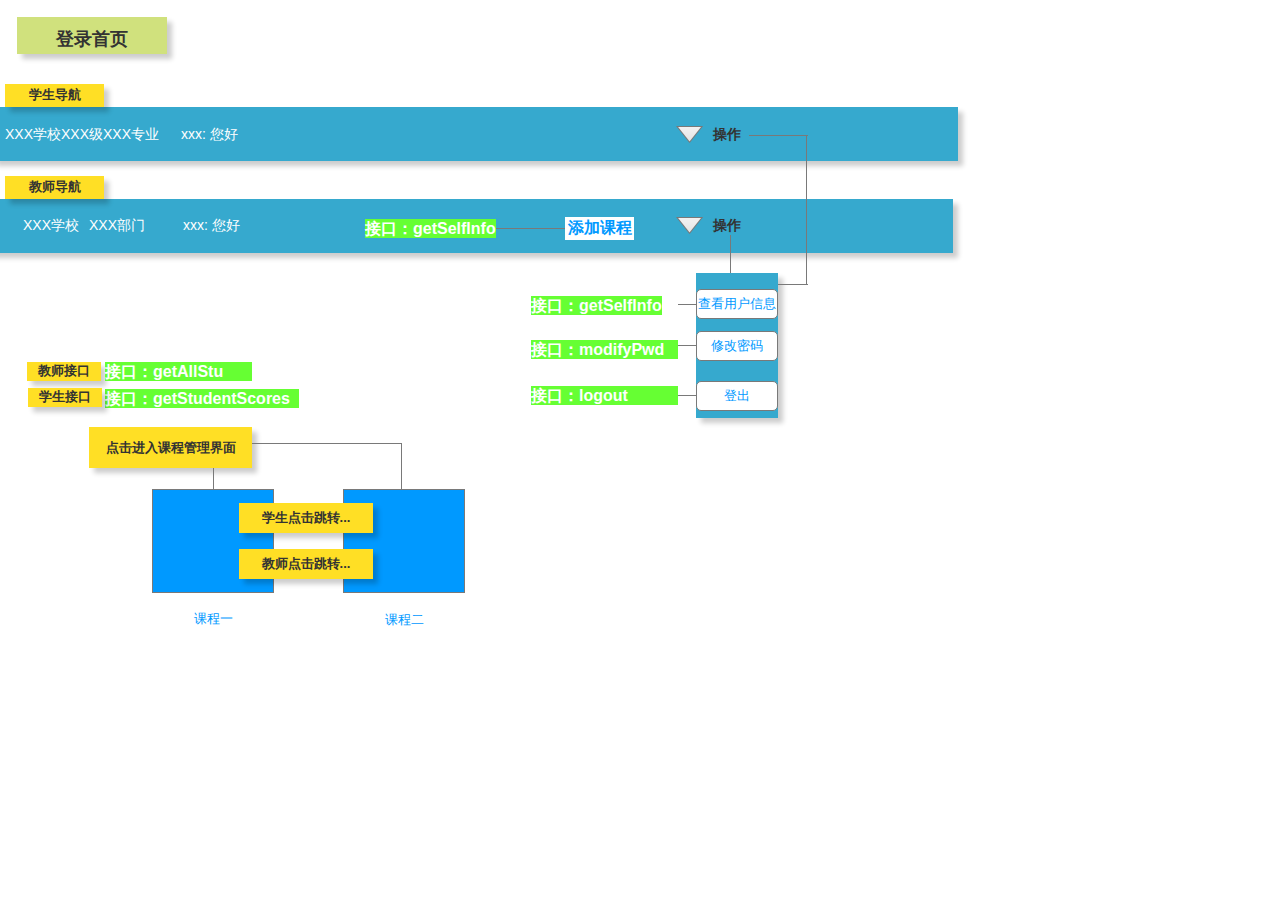
==== final/index.html @ e06f741c "ui done" ====
﻿<!DOCTYPE html>
<html>
  <head>
    <title>index</title>
    <meta http-equiv="X-UA-Compatible" content="IE=edge"/>
    <meta http-equiv="content-type" content="text/html; charset=utf-8"/>
    <meta name="apple-mobile-web-app-capable" content="yes"/>
    <link href="resources/css/jquery-ui-themes.css" type="text/css" rel="stylesheet"/>
    <link href="resources/css/axure_rp_page.css" type="text/css" rel="stylesheet"/>
    <link href="data/styles.css" type="text/css" rel="stylesheet"/>
    <link href="files/index/styles.css" type="text/css" rel="stylesheet"/>
    <script src="resources/scripts/jquery-1.7.1.min.js"></script>
    <script src="resources/scripts/jquery-ui-1.8.10.custom.min.js"></script>
    <script src="resources/scripts/prototypePre.js"></script>
    <script src="data/document.js"></script>
    <script src="resources/scripts/prototypePost.js"></script>
    <script src="files/index/data.js"></script>
    <script type="text/javascript">
      $axure.utils.getTransparentGifPath = function() { return 'resources/images/transparent.gif'; };
      $axure.utils.getOtherPath = function() { return 'resources/Other.html'; };
      $axure.utils.getReloadPath = function() { return 'resources/reload.html'; };
    </script>
  </head>
  <body>
    <div id="base" class="">

      <!-- Unnamed (Rectangle) -->
      <div id="u11" class="ax_default sticky_1">
        <div id="u11_div" class=""></div>
        <div id="u11_text" class="text ">
          <p><span>教师接口</span></p>
        </div>
      </div>

      <!-- Unnamed (Rectangle) -->
      <div id="u12" class="ax_default sticky_2">
        <div id="u12_div" class=""></div>
      </div>

      <!-- Unnamed (Rectangle) -->
      <div id="u13" class="ax_default sticky_2">
        <div id="u13_div" class=""></div>
      </div>

      <!-- Unnamed (Rectangle) -->
      <div id="u14" class="ax_default label">
        <div id="u14_div" class=""></div>
        <div id="u14_text" class="text ">
          <p><span>xxx: 您好</span></p>
        </div>
      </div>

      <!-- Unnamed (Rectangle) -->
      <div id="u15" class="ax_default label">
        <div id="u15_div" class=""></div>
        <div id="u15_text" class="text ">
          <p><span>XXX学校XXX级XXX专业</span></p>
        </div>
      </div>

      <!-- Unnamed (Shape) -->
      <div id="u16" class="ax_default flow_shape">
        <img id="u16_img" class="img " src="images/index/u16.png"/>
      </div>

      <!-- Unnamed (Rectangle) -->
      <div id="u17" class="ax_default heading_1">
        <div id="u17_div" class=""></div>
        <div id="u17_text" class="text ">
          <p><span>操作</span></p>
        </div>
      </div>

      <!-- Unnamed (Rectangle) -->
      <div id="u18" class="ax_default sticky_2">
        <div id="u18_div" class=""></div>
      </div>

      <!-- Unnamed (Rectangle) -->
      <div id="u19" class="ax_default label">
        <div id="u19_div" class=""></div>
        <div id="u19_text" class="text ">
          <p><span>xxx: 您好</span></p>
        </div>
      </div>

      <!-- Unnamed (Rectangle) -->
      <div id="u20" class="ax_default label">
        <div id="u20_div" class=""></div>
        <div id="u20_text" class="text ">
          <p><span>XXX学校</span></p>
        </div>
      </div>

      <!-- Unnamed (Shape) -->
      <div id="u21" class="ax_default flow_shape">
        <img id="u21_img" class="img " src="images/index/u16.png"/>
      </div>

      <!-- Unnamed (Rectangle) -->
      <div id="u22" class="ax_default heading_1">
        <div id="u22_div" class=""></div>
        <div id="u22_text" class="text ">
          <p><span>操作</span></p>
        </div>
      </div>

      <!-- Unnamed (Horizontal Line) -->
      <div id="u23" class="ax_default line">
        <img id="u23_img" class="img " src="images/index/u23.png"/>
      </div>

      <!-- Unnamed (Vertical Line) -->
      <div id="u24" class="ax_default line">
        <img id="u24_img" class="img " src="images/index/u24.png"/>
      </div>

      <!-- Unnamed (Vertical Line) -->
      <div id="u25" class="ax_default line">
        <img id="u25_img" class="img " src="images/index/u25.png"/>
      </div>

      <!-- Unnamed (Horizontal Line) -->
      <div id="u26" class="ax_default line">
        <img id="u26_img" class="img " src="images/index/u26.png"/>
      </div>

      <!-- Unnamed (Rectangle) -->
      <div id="u27" class="ax_default sticky_3">
        <div id="u27_div" class=""></div>
        <div id="u27_text" class="text ">
          <p><span>登录首页</span></p>
        </div>
      </div>

      <!-- Unnamed (Rectangle) -->
      <div id="u28" class="ax_default sticky_1">
        <div id="u28_div" class=""></div>
        <div id="u28_text" class="text ">
          <p><span>学生导航</span></p>
        </div>
      </div>

      <!-- Unnamed (Rectangle) -->
      <div id="u29" class="ax_default sticky_1">
        <div id="u29_div" class=""></div>
        <div id="u29_text" class="text ">
          <p><span>教师导航</span></p>
        </div>
      </div>

      <!-- Unnamed (Rectangle) -->
      <div id="u30" class="ax_default label">
        <div id="u30_div" class=""></div>
        <div id="u30_text" class="text ">
          <p><span>接口：getSelfInfo</span></p>
        </div>
      </div>

      <!-- Unnamed (Rectangle) -->
      <div id="u31" class="ax_default label">
        <div id="u31_div" class=""></div>
        <div id="u31_text" class="text ">
          <p><span>接口：modifyPwd</span></p>
        </div>
      </div>

      <!-- Unnamed (Rectangle) -->
      <div id="u32" class="ax_default label">
        <div id="u32_div" class=""></div>
        <div id="u32_text" class="text ">
          <p><span>接口：logout</span></p>
        </div>
      </div>

      <!-- Unnamed (Rectangle) -->
      <div id="u33" class="ax_default label">
        <div id="u33_div" class=""></div>
        <div id="u33_text" class="text ">
          <p><span>XXX部门</span></p>
        </div>
      </div>

      <!-- Unnamed (Rectangle) -->
      <div id="u34" class="ax_default box_1">
        <div id="u34_div" class=""></div>
      </div>

      <!-- Unnamed (Rectangle) -->
      <div id="u35" class="ax_default link_button">
        <div id="u35_div" class=""></div>
        <div id="u35_text" class="text ">
          <p><span>课程一</span></p>
        </div>
      </div>

      <!-- Unnamed (Rectangle) -->
      <div id="u36" class="ax_default box_1">
        <div id="u36_div" class=""></div>
      </div>

      <!-- Unnamed (Rectangle) -->
      <div id="u37" class="ax_default link_button">
        <div id="u37_div" class=""></div>
        <div id="u37_text" class="text ">
          <p><span>课程二</span></p>
        </div>
      </div>

      <!-- Unnamed (Rectangle) -->
      <div id="u38" class="ax_default link_button">
        <div id="u38_div" class=""></div>
        <div id="u38_text" class="text ">
          <p><span>添加课程</span></p>
        </div>
      </div>

      <!-- Unnamed (Horizontal Line) -->
      <div id="u39" class="ax_default line">
        <img id="u39_img" class="img " src="images/index/u39.png"/>
      </div>

      <!-- Unnamed (Horizontal Line) -->
      <div id="u40" class="ax_default line">
        <img id="u40_img" class="img " src="images/index/u40.png"/>
      </div>

      <!-- Unnamed (Horizontal Line) -->
      <div id="u41" class="ax_default line">
        <img id="u41_img" class="img " src="images/index/u40.png"/>
      </div>

      <!-- Unnamed (Horizontal Line) -->
      <div id="u42" class="ax_default line">
        <img id="u42_img" class="img " src="images/index/u40.png"/>
      </div>

      <!-- Unnamed (Rectangle) -->
      <div id="u43" class="ax_default label">
        <div id="u43_div" class=""></div>
        <div id="u43_text" class="text ">
          <p><span>接口：getSelfInfo</span></p>
        </div>
      </div>

      <!-- Unnamed (Rectangle) -->
      <div id="u44" class="ax_default sticky_1">
        <div id="u44_div" class=""></div>
        <div id="u44_text" class="text ">
          <p><span>点击进入课程管理界面</span></p>
        </div>
      </div>

      <!-- Unnamed (Vertical Line) -->
      <div id="u45" class="ax_default line">
        <img id="u45_img" class="img " src="images/index/u45.png"/>
      </div>

      <!-- Unnamed (Horizontal Line) -->
      <div id="u46" class="ax_default line">
        <img id="u46_img" class="img " src="images/index/u46.png"/>
      </div>

      <!-- Unnamed (Vertical Line) -->
      <div id="u47" class="ax_default line">
        <img id="u47_img" class="img " src="images/index/u47.png"/>
      </div>

      <!-- Unnamed (Rectangle) -->
      <div id="u48" class="ax_default label">
        <div id="u48_div" class=""></div>
        <div id="u48_text" class="text ">
          <p><span>接口：getStudentScores</span></p>
        </div>
      </div>

      <!-- Unnamed (Rectangle) -->
      <div id="u49" class="ax_default label">
        <div id="u49_div" class=""></div>
        <div id="u49_text" class="text ">
          <p><span>接口：getAllStu</span></p>
        </div>
      </div>

      <!-- Unnamed (Rectangle) -->
      <div id="u50" class="ax_default sticky_1">
        <div id="u50_div" class=""></div>
        <div id="u50_text" class="text ">
          <p><span>学生接口</span></p>
        </div>
      </div>

      <!-- Unnamed (Rectangle) -->
      <div id="u51" class="ax_default sticky_1">
        <div id="u51_div" class=""></div>
        <div id="u51_text" class="text ">
          <p><span>学生点击跳转...</span></p>
        </div>
      </div>

      <!-- Unnamed (Rectangle) -->
      <div id="u52" class="ax_default sticky_1">
        <div id="u52_div" class=""></div>
        <div id="u52_text" class="text ">
          <p><span>教师点击跳转...</span></p>
        </div>
      </div>

      <!-- Unnamed (Rectangle) -->
      <div id="u53" class="ax_default button">
        <div id="u53_div" class=""></div>
        <div id="u53_text" class="text ">
          <p><span>查看用户信息</span></p>
        </div>
      </div>

      <!-- Unnamed (Rectangle) -->
      <div id="u54" class="ax_default button">
        <div id="u54_div" class=""></div>
        <div id="u54_text" class="text ">
          <p><span>修改密码</span></p>
        </div>
      </div>

      <!-- Unnamed (Rectangle) -->
      <div id="u55" class="ax_default button">
        <div id="u55_div" class=""></div>
        <div id="u55_text" class="text ">
          <p><span>登出</span></p>
        </div>
      </div>
    </div>
  </body>
</html>
---- final/resources/css/axure_rp_page.css ----
﻿/* so the window resize fires within a frame in IE7 */
html, body {
    height: 100%;
}

a {
    color: inherit;
}

p {
    margin: 0px;
    text-rendering: optimizeLegibility;
    font-feature-settings: "kern" 1;
    -webkit-font-feature-settings: "kern";
    -moz-font-feature-settings: "kern";
    -moz-font-feature-settings: "kern=1";
    font-kerning: normal;
}

iframe {
    background: #FFFFFF;
}

/* to match IE with C, FF */
input {
    padding: 1px 0px 1px 0px;
    box-sizing: border-box;
    -moz-box-sizing: border-box;
}

textarea {
    margin: 0px;
    box-sizing: border-box;
    -moz-box-sizing: border-box;
}

div.intcases {
    font-family: arial; 
    font-size: 12px;
    text-align:left; 
    border:1px solid #AAA; 
    background:#FFF none repeat scroll 0% 0%; 
    z-index:9999; 
    visibility:hidden; 
    position:absolute;
    padding: 0px;
    border-radius: 3px;
    white-space: nowrap;
}

div.intcaselink {
    cursor: pointer;
    padding: 3px 8px 3px 8px;
    margin: 5px;
    background:#EEE none repeat scroll 0% 0%; 
    border:1px solid #AAA;
    border-radius: 3px;
}

div.refpageimage {
    position: absolute;
    left: 0px;
    top: 0px;
    font-size: 0px;
    width: 16px;
    height: 16px;
    cursor: pointer;
    background-image: url(images/newwindow.gif);
    background-repeat: no-repeat;
}

div.annnoteimage {
    position: absolute;
    left: 0px;
    top: 0px;
    font-size: 0px;
    /*width: 16px;
    height: 12px;*/
    cursor: help;
    /*background-image: url(images/note.gif);*/
    /*background-repeat: no-repeat;*/
    width: 13px;
    height: 12px;
    padding-top: 1px;
    text-align: center;
    background-color: #138CDD;
    -moz-box-shadow: 1px 1px 3px #aaa;
    -webkit-box-shadow: 1px 1px 3px #aaa;
    box-shadow: 1px 1px 3px #aaa;
}

div.annnoteline {
    display: inline-block;
    width: 9px;
    height: 1px;
    border-bottom: 1px solid white;
    margin-top: 1px;
}

div.annnotelabel {
    position: absolute;
    left: 0px;
    top: 0px;
    font-family: Helvetica,Arial;
    font-size: 10px;
    /*border: 1px solid rgb(166,221,242);*/
    cursor: help;
    /*background:rgb(0,157,217) none repeat scroll 0% 0%;*/ 
    padding: 1px 3px 1px 3px;
    white-space: nowrap;
    color: white;
    
    background-color: #138CDD;
    -moz-box-shadow: 1px 1px 3px #aaa;
    -webkit-box-shadow: 1px 1px 3px #aaa;
    box-shadow: 1px 1px 3px #aaa;
}

.annotation {
    font-size: 12px;
    padding-left: 2px;
    margin-bottom: 5px;
}

.annotationName {
    /*font-size: 13px;
    font-weight: bold;
    margin-bottom: 3px;
    white-space: nowrap;*/

    font-family: 'Trebuchet MS';
    font-size: 14px;
    font-weight: bold;
    margin-bottom: 5px;
    white-space: nowrap;
}

.annotationValue {
    font-family: Arial, Helvetica, Sans-Serif;
    font-size: 12px;
    color: #4a4a4a;
    line-height: 21px;
    margin-bottom: 20px;
}

.noteLink {
    text-decoration: inherit;
    color: inherit;
}

.noteLink:hover {
    background-color: white;
}

/* this is a fix for the issue where dialogs jump around and takes the text-align from the body */
.dialogFix {
    position:absolute;
    text-align:left;
    border: 1px solid #8f949a;
}


@keyframes pulsate {
  from {
    box-shadow: 0 0 10px #15d6ba;
  }
  to {
    box-shadow: 0 0 20px #15d6ba;
  }
}

@-webkit-keyframes pulsate {
  from {
    -webkit-box-shadow: 0 0 10px #15d6ba;
    box-shadow: 0 0 10px #15d6ba;
  }
  to {
    -webkit-box-shadow: 0 0 20px #15d6ba;
    box-shadow: 0 0 20px #15d6ba;
  }
}
 
@-moz-keyframes pulsate {
  from {
    -moz-box-shadow: 0 0 10px #15d6ba;
    box-shadow: 0 0 10px #15d6ba;
  }
  to {
    -moz-box-shadow: 0 0 20px #15d6ba;
    box-shadow: 0 0 20px #15d6ba;
  }
}

.legacyPulsateBorder {
    /*border: 5px solid #15d6ba;
    margin: -5px;*/
    -moz-box-shadow: 0 0 10px 3px #15d6ba;
    box-shadow: 0 0 10px 3px #15d6ba;
}

.pulsateBorder {
  animation-name: pulsate;
  animation-timing-function: ease-in-out;
  animation-duration: 0.9s;
  animation-iteration-count: infinite;
  animation-direction: alternate;
  
  -webkit-animation-name: pulsate;
  -webkit-animation-timing-function: ease-in-out;
  -webkit-animation-duration: 0.9s;
  -webkit-animation-iteration-count: infinite;
  -webkit-animation-direction: alternate;

  -moz-animation-name: pulsate;
  -moz-animation-timing-function: ease-in-out;
  -moz-animation-duration: 0.9s;
  -moz-animation-iteration-count: infinite;
  -moz-animation-direction: alternate;
}

.ax_default_hidden, .ax_default_unplaced{
    display: none;
    visibility: hidden;
}

.widgetNoteSelected {
    -moz-box-shadow: 0 0 10px 3px #138CDD;
    box-shadow: 0 0 10px 3px #138CDD;
    /*-moz-box-shadow: 0 0 20px #3915d6;
    box-shadow: 0 0 20px #3915d6;*/
    /*border: 3px solid #3915d6;*/
    /*margin: -3px;*/
}


.singleImg {
    display: none;
    visibility: hidden;
}
---- final/data/styles.css ----
﻿.ax_default {
  font-family:'Arial Normal', 'Arial';
  font-weight:400;
  font-style:normal;
  font-size:13px;
  color:#333333;
  text-align:center;
  line-height:normal;
}
.box_1 {
}
.box_2 {
}
.box_3 {
}
.button {
}
.primary_button {
  color:#FFFFFF;
}
.link_button {
  color:#169BD5;
}
.heading_1 {
  font-family:'Arial Normal', 'Arial';
  font-weight:bold;
  font-style:normal;
  font-size:32px;
  text-align:left;
}
.heading_2 {
  font-family:'Arial Normal', 'Arial';
  font-weight:bold;
  font-style:normal;
  font-size:24px;
  text-align:left;
}
.heading_3 {
  font-family:'Arial Normal', 'Arial';
  font-weight:bold;
  font-style:normal;
  font-size:18px;
  text-align:left;
}
.heading_4 {
  font-family:'Arial Normal', 'Arial';
  font-weight:bold;
  font-style:normal;
  font-size:14px;
  text-align:left;
}
.heading_5 {
  font-family:'Arial Normal', 'Arial';
  font-weight:bold;
  font-style:normal;
  text-align:left;
}
.heading_6 {
  font-family:'Arial Normal', 'Arial';
  font-weight:bold;
  font-style:normal;
  font-size:10px;
  text-align:left;
}
.label {
  font-size:14px;
  text-align:left;
}
.paragraph {
  text-align:left;
}
.line {
}
.arrow {
}
.text_field {
  color:#000000;
  text-align:left;
}
.text_area {
  color:#000000;
  text-align:left;
}
.droplist {
  color:#000000;
  text-align:left;
}
.list_box {
  color:#000000;
  text-align:left;
}
.checkbox {
  text-align:left;
}
.radio_button {
  text-align:left;
}
.html_button {
  text-align:center;
}
.table_cell {
}
.menu_item {
}
.sticky_1 {
  text-align:left;
}
.sticky_2 {
  text-align:left;
}
.sticky_3 {
  text-align:left;
}
.sticky_4 {
  text-align:left;
}
.flow_shape {
}
---- final/files/index/styles.css ----
﻿body {
  margin:0px;
  background-image:none;
  position:static;
  left:auto;
  width:945px;
  margin-left:0;
  margin-right:0;
  text-align:left;
}
#base {
  position:absolute;
  z-index:0;
}
#u11_div {
  border-width:0px;
  position:absolute;
  left:0px;
  top:0px;
  width:74px;
  height:19px;
  background:inherit;
  background-color:rgba(255, 223, 37, 1);
  border:none;
  border-radius:0px;
  -moz-box-shadow:5px 5px 5px rgba(0, 0, 0, 0.2);
  -webkit-box-shadow:5px 5px 5px rgba(0, 0, 0, 0.2);
  box-shadow:5px 5px 5px rgba(0, 0, 0, 0.2);
  font-family:'Arial Negreta', 'Arial Normal', 'Arial';
  font-weight:700;
  font-style:normal;
  text-align:center;
}
#u11 {
  border-width:0px;
  position:absolute;
  left:27px;
  top:362px;
  width:74px;
  height:19px;
  font-family:'Arial Negreta', 'Arial Normal', 'Arial';
  font-weight:700;
  font-style:normal;
  text-align:center;
}
#u11_text {
  border-width:0px;
  position:absolute;
  left:10px;
  top:2px;
  width:54px;
  word-wrap:break-word;
}
#u12_div {
  border-width:0px;
  position:absolute;
  left:0px;
  top:0px;
  width:966px;
  height:54px;
  background:inherit;
  background-color:rgba(54, 169, 206, 1);
  border:none;
  border-radius:0px;
  -moz-box-shadow:5px 5px 5px rgba(0, 0, 0, 0.2);
  -webkit-box-shadow:5px 5px 5px rgba(0, 0, 0, 0.2);
  box-shadow:5px 5px 5px rgba(0, 0, 0, 0.2);
}
#u12 {
  border-width:0px;
  position:absolute;
  left:-13px;
  top:199px;
  width:966px;
  height:54px;
}
#u12_text {
  border-width:0px;
  position:absolute;
  left:0px;
  top:0px;
  width:0px;
  visibility:hidden;
  word-wrap:break-word;
}
#u13_div {
  border-width:0px;
  position:absolute;
  left:0px;
  top:0px;
  width:966px;
  height:54px;
  background:inherit;
  background-color:rgba(54, 169, 206, 1);
  border:none;
  border-radius:0px;
  -moz-box-shadow:5px 5px 5px rgba(0, 0, 0, 0.2);
  -webkit-box-shadow:5px 5px 5px rgba(0, 0, 0, 0.2);
  box-shadow:5px 5px 5px rgba(0, 0, 0, 0.2);
}
#u13 {
  border-width:0px;
  position:absolute;
  left:-8px;
  top:107px;
  width:966px;
  height:54px;
}
#u13_text {
  border-width:0px;
  position:absolute;
  left:0px;
  top:0px;
  width:0px;
  visibility:hidden;
  word-wrap:break-word;
}
#u14_div {
  border-width:0px;
  position:absolute;
  left:0px;
  top:0px;
  width:61px;
  height:18px;
  background:inherit;
  background-color:rgba(255, 255, 255, 0);
  border:none;
  border-radius:0px;
  -moz-box-shadow:none;
  -webkit-box-shadow:none;
  box-shadow:none;
  color:#FFFFFF;
}
#u14 {
  border-width:0px;
  position:absolute;
  left:181px;
  top:126px;
  width:61px;
  height:18px;
  color:#FFFFFF;
}
#u14_text {
  border-width:0px;
  position:absolute;
  left:0px;
  top:0px;
  width:61px;
  word-wrap:break-word;
}
#u15_div {
  border-width:0px;
  position:absolute;
  left:0px;
  top:0px;
  width:152px;
  height:18px;
  background:inherit;
  background-color:rgba(255, 255, 255, 0);
  border:none;
  border-radius:0px;
  -moz-box-shadow:none;
  -webkit-box-shadow:none;
  box-shadow:none;
  color:#FFFFFF;
}
#u15 {
  border-width:0px;
  position:absolute;
  left:5px;
  top:126px;
  width:152px;
  height:18px;
  color:#FFFFFF;
}
#u15_text {
  border-width:0px;
  position:absolute;
  left:0px;
  top:0px;
  width:152px;
  white-space:nowrap;
}
#u16_img {
  border-width:0px;
  position:absolute;
  left:0px;
  top:0px;
  width:27px;
  height:17px;
}
#u16 {
  border-width:0px;
  position:absolute;
  left:676px;
  top:126px;
  width:27px;
  height:17px;
}
#u16_text {
  border-width:0px;
  position:absolute;
  left:0px;
  top:0px;
  width:0px;
  visibility:hidden;
  word-wrap:break-word;
}
#u17_div {
  border-width:0px;
  position:absolute;
  left:0px;
  top:0px;
  width:95px;
  height:18px;
  background:inherit;
  background-color:rgba(255, 255, 255, 0);
  border:none;
  border-radius:0px;
  -moz-box-shadow:none;
  -webkit-box-shadow:none;
  box-shadow:none;
  font-family:'Arial Negreta', 'Arial Normal', 'Arial';
  font-weight:700;
  font-style:normal;
  font-size:14px;
}
#u17 {
  border-width:0px;
  position:absolute;
  left:713px;
  top:126px;
  width:95px;
  height:18px;
  font-family:'Arial Negreta', 'Arial Normal', 'Arial';
  font-weight:700;
  font-style:normal;
  font-size:14px;
}
#u17_text {
  border-width:0px;
  position:absolute;
  left:0px;
  top:0px;
  width:95px;
  word-wrap:break-word;
}
#u18_div {
  border-width:0px;
  position:absolute;
  left:0px;
  top:0px;
  width:82px;
  height:145px;
  background:inherit;
  background-color:rgba(54, 169, 206, 1);
  border:none;
  border-radius:0px;
  -moz-box-shadow:5px 5px 5px rgba(0, 0, 0, 0.2);
  -webkit-box-shadow:5px 5px 5px rgba(0, 0, 0, 0.2);
  box-shadow:5px 5px 5px rgba(0, 0, 0, 0.2);
}
#u18 {
  border-width:0px;
  position:absolute;
  left:696px;
  top:273px;
  width:82px;
  height:145px;
}
#u18_text {
  border-width:0px;
  position:absolute;
  left:0px;
  top:0px;
  width:0px;
  visibility:hidden;
  word-wrap:break-word;
}
#u19_div {
  border-width:0px;
  position:absolute;
  left:0px;
  top:0px;
  width:57px;
  height:18px;
  background:inherit;
  background-color:rgba(255, 255, 255, 0);
  border:none;
  border-radius:0px;
  -moz-box-shadow:none;
  -webkit-box-shadow:none;
  box-shadow:none;
  color:#FFFFFF;
}
#u19 {
  border-width:0px;
  position:absolute;
  left:183px;
  top:217px;
  width:57px;
  height:18px;
  color:#FFFFFF;
}
#u19_text {
  border-width:0px;
  position:absolute;
  left:0px;
  top:0px;
  width:57px;
  white-space:nowrap;
}
#u20_div {
  border-width:0px;
  position:absolute;
  left:0px;
  top:0px;
  width:56px;
  height:18px;
  background:inherit;
  background-color:rgba(255, 255, 255, 0);
  border:none;
  border-radius:0px;
  -moz-box-shadow:none;
  -webkit-box-shadow:none;
  box-shadow:none;
  color:#FFFFFF;
}
#u20 {
  border-width:0px;
  position:absolute;
  left:23px;
  top:217px;
  width:56px;
  height:18px;
  color:#FFFFFF;
}
#u20_text {
  border-width:0px;
  position:absolute;
  left:0px;
  top:0px;
  width:56px;
  white-space:nowrap;
}
#u21_img {
  border-width:0px;
  position:absolute;
  left:0px;
  top:0px;
  width:27px;
  height:17px;
}
#u21 {
  border-width:0px;
  position:absolute;
  left:676px;
  top:217px;
  width:27px;
  height:17px;
}
#u21_text {
  border-width:0px;
  position:absolute;
  left:0px;
  top:0px;
  width:0px;
  visibility:hidden;
  word-wrap:break-word;
}
#u22_div {
  border-width:0px;
  position:absolute;
  left:0px;
  top:0px;
  width:95px;
  height:18px;
  background:inherit;
  background-color:rgba(255, 255, 255, 0);
  border:none;
  border-radius:0px;
  -moz-box-shadow:none;
  -webkit-box-shadow:none;
  box-shadow:none;
  font-family:'Arial Negreta', 'Arial Normal', 'Arial';
  font-weight:700;
  font-style:normal;
  font-size:14px;
}
#u22 {
  border-width:0px;
  position:absolute;
  left:713px;
  top:217px;
  width:95px;
  height:18px;
  font-family:'Arial Negreta', 'Arial Normal', 'Arial';
  font-weight:700;
  font-style:normal;
  font-size:14px;
}
#u22_text {
  border-width:0px;
  position:absolute;
  left:0px;
  top:0px;
  width:95px;
  word-wrap:break-word;
}
#u23_img {
  border-width:0px;
  position:absolute;
  left:0px;
  top:0px;
  width:60px;
  height:2px;
}
#u23 {
  border-width:0px;
  position:absolute;
  left:749px;
  top:135px;
  width:59px;
  height:1px;
}
#u23_text {
  border-width:0px;
  position:absolute;
  left:0px;
  top:0px;
  width:0px;
  visibility:hidden;
  word-wrap:break-word;
}
#u24_img {
  border-width:0px;
  position:absolute;
  left:0px;
  top:0px;
  width:2px;
  height:151px;
}
#u24 {
  border-width:0px;
  position:absolute;
  left:806px;
  top:135px;
  width:1px;
  height:150px;
}
#u24_text {
  border-width:0px;
  position:absolute;
  left:0px;
  top:0px;
  width:0px;
  visibility:hidden;
  word-wrap:break-word;
}
#u25_img {
  border-width:0px;
  position:absolute;
  left:0px;
  top:0px;
  width:2px;
  height:39px;
}
#u25 {
  border-width:0px;
  position:absolute;
  left:730px;
  top:235px;
  width:1px;
  height:38px;
}
#u25_text {
  border-width:0px;
  position:absolute;
  left:0px;
  top:0px;
  width:0px;
  visibility:hidden;
  word-wrap:break-word;
}
#u26_img {
  border-width:0px;
  position:absolute;
  left:0px;
  top:0px;
  width:31px;
  height:2px;
}
#u26 {
  border-width:0px;
  position:absolute;
  left:778px;
  top:284px;
  width:30px;
  height:1px;
}
#u26_text {
  border-width:0px;
  position:absolute;
  left:0px;
  top:0px;
  width:0px;
  visibility:hidden;
  word-wrap:break-word;
}
#u27_div {
  border-width:0px;
  position:absolute;
  left:0px;
  top:0px;
  width:150px;
  height:37px;
  background:inherit;
  background-color:rgba(208, 225, 125, 1);
  border:none;
  border-radius:0px;
  -moz-box-shadow:5px 5px 5px rgba(0, 0, 0, 0.2);
  -webkit-box-shadow:5px 5px 5px rgba(0, 0, 0, 0.2);
  box-shadow:5px 5px 5px rgba(0, 0, 0, 0.2);
  font-family:'Arial Negreta', 'Arial Normal', 'Arial';
  font-weight:700;
  font-style:normal;
  font-size:18px;
  text-align:center;
}
#u27 {
  border-width:0px;
  position:absolute;
  left:17px;
  top:17px;
  width:150px;
  height:37px;
  font-family:'Arial Negreta', 'Arial Normal', 'Arial';
  font-weight:700;
  font-style:normal;
  font-size:18px;
  text-align:center;
}
#u27_text {
  border-width:0px;
  position:absolute;
  left:10px;
  top:10px;
  width:130px;
  word-wrap:break-word;
}
#u28_div {
  border-width:0px;
  position:absolute;
  left:0px;
  top:0px;
  width:99px;
  height:23px;
  background:inherit;
  background-color:rgba(255, 223, 37, 1);
  border:none;
  border-radius:0px;
  -moz-box-shadow:5px 5px 5px rgba(0, 0, 0, 0.2);
  -webkit-box-shadow:5px 5px 5px rgba(0, 0, 0, 0.2);
  box-shadow:5px 5px 5px rgba(0, 0, 0, 0.2);
  font-family:'Arial Negreta', 'Arial Normal', 'Arial';
  font-weight:700;
  font-style:normal;
  text-align:center;
}
#u28 {
  border-width:0px;
  position:absolute;
  left:5px;
  top:84px;
  width:99px;
  height:23px;
  font-family:'Arial Negreta', 'Arial Normal', 'Arial';
  font-weight:700;
  font-style:normal;
  text-align:center;
}
#u28_text {
  border-width:0px;
  position:absolute;
  left:10px;
  top:4px;
  width:79px;
  word-wrap:break-word;
}
#u29_div {
  border-width:0px;
  position:absolute;
  left:0px;
  top:0px;
  width:99px;
  height:23px;
  background:inherit;
  background-color:rgba(255, 223, 37, 1);
  border:none;
  border-radius:0px;
  -moz-box-shadow:5px 5px 5px rgba(0, 0, 0, 0.2);
  -webkit-box-shadow:5px 5px 5px rgba(0, 0, 0, 0.2);
  box-shadow:5px 5px 5px rgba(0, 0, 0, 0.2);
  font-family:'Arial Negreta', 'Arial Normal', 'Arial';
  font-weight:700;
  font-style:normal;
  text-align:center;
}
#u29 {
  border-width:0px;
  position:absolute;
  left:5px;
  top:176px;
  width:99px;
  height:23px;
  font-family:'Arial Negreta', 'Arial Normal', 'Arial';
  font-weight:700;
  font-style:normal;
  text-align:center;
}
#u29_text {
  border-width:0px;
  position:absolute;
  left:10px;
  top:4px;
  width:79px;
  word-wrap:break-word;
}
#u30_div {
  border-width:0px;
  position:absolute;
  left:0px;
  top:0px;
  width:131px;
  height:19px;
  background:inherit;
  background-color:rgba(102, 255, 51, 1);
  border:none;
  border-radius:0px;
  -moz-box-shadow:none;
  -webkit-box-shadow:none;
  box-shadow:none;
  font-family:'Arial Negreta', 'Arial Normal', 'Arial';
  font-weight:700;
  font-style:normal;
  font-size:16px;
  color:#FFFFFF;
}
#u30 {
  border-width:0px;
  position:absolute;
  left:531px;
  top:296px;
  width:131px;
  height:19px;
  font-family:'Arial Negreta', 'Arial Normal', 'Arial';
  font-weight:700;
  font-style:normal;
  font-size:16px;
  color:#FFFFFF;
}
#u30_text {
  border-width:0px;
  position:absolute;
  left:0px;
  top:0px;
  width:131px;
  white-space:nowrap;
}
#u31_div {
  border-width:0px;
  position:absolute;
  left:0px;
  top:0px;
  width:147px;
  height:19px;
  background:inherit;
  background-color:rgba(102, 255, 51, 1);
  border:none;
  border-radius:0px;
  -moz-box-shadow:none;
  -webkit-box-shadow:none;
  box-shadow:none;
  font-family:'Arial Negreta', 'Arial Normal', 'Arial';
  font-weight:700;
  font-style:normal;
  font-size:16px;
  color:#FFFFFF;
}
#u31 {
  border-width:0px;
  position:absolute;
  left:531px;
  top:340px;
  width:147px;
  height:19px;
  font-family:'Arial Negreta', 'Arial Normal', 'Arial';
  font-weight:700;
  font-style:normal;
  font-size:16px;
  color:#FFFFFF;
}
#u31_text {
  border-width:0px;
  position:absolute;
  left:0px;
  top:0px;
  width:147px;
  word-wrap:break-word;
}
#u32_div {
  border-width:0px;
  position:absolute;
  left:0px;
  top:0px;
  width:147px;
  height:19px;
  background:inherit;
  background-color:rgba(102, 255, 51, 1);
  border:none;
  border-radius:0px;
  -moz-box-shadow:none;
  -webkit-box-shadow:none;
  box-shadow:none;
  font-family:'Arial Negreta', 'Arial Normal', 'Arial';
  font-weight:700;
  font-style:normal;
  font-size:16px;
  color:#FFFFFF;
}
#u32 {
  border-width:0px;
  position:absolute;
  left:531px;
  top:386px;
  width:147px;
  height:19px;
  font-family:'Arial Negreta', 'Arial Normal', 'Arial';
  font-weight:700;
  font-style:normal;
  font-size:16px;
  color:#FFFFFF;
}
#u32_text {
  border-width:0px;
  position:absolute;
  left:0px;
  top:0px;
  width:147px;
  word-wrap:break-word;
}
#u33_div {
  border-width:0px;
  position:absolute;
  left:0px;
  top:0px;
  width:56px;
  height:18px;
  background:inherit;
  background-color:rgba(255, 255, 255, 0);
  border:none;
  border-radius:0px;
  -moz-box-shadow:none;
  -webkit-box-shadow:none;
  box-shadow:none;
  color:#FFFFFF;
}
#u33 {
  border-width:0px;
  position:absolute;
  left:89px;
  top:217px;
  width:56px;
  height:18px;
  color:#FFFFFF;
}
#u33_text {
  border-width:0px;
  position:absolute;
  left:0px;
  top:0px;
  width:56px;
  white-space:nowrap;
}
#u34_div {
  border-width:0px;
  position:absolute;
  left:0px;
  top:0px;
  width:122px;
  height:104px;
  background:inherit;
  background-color:rgba(0, 153, 255, 1);
  box-sizing:border-box;
  border-width:1px;
  border-style:solid;
  border-color:rgba(121, 121, 121, 1);
  border-radius:0px;
  -moz-box-shadow:none;
  -webkit-box-shadow:none;
  box-shadow:none;
}
#u34 {
  border-width:0px;
  position:absolute;
  left:152px;
  top:489px;
  width:122px;
  height:104px;
}
#u34_text {
  border-width:0px;
  position:absolute;
  left:0px;
  top:0px;
  width:0px;
  visibility:hidden;
  word-wrap:break-word;
}
#u35_div {
  border-width:0px;
  position:absolute;
  left:0px;
  top:0px;
  width:43px;
  height:19px;
  background:inherit;
  background-color:rgba(255, 255, 255, 1);
  border:none;
  border-radius:0px;
  -moz-box-shadow:none;
  -webkit-box-shadow:none;
  box-shadow:none;
  color:#0099FF;
}
#u35 {
  border-width:0px;
  position:absolute;
  left:192px;
  top:610px;
  width:43px;
  height:19px;
  color:#0099FF;
}
#u35_text {
  border-width:0px;
  position:absolute;
  left:2px;
  top:2px;
  width:39px;
  white-space:nowrap;
}
#u36_div {
  border-width:0px;
  position:absolute;
  left:0px;
  top:0px;
  width:122px;
  height:104px;
  background:inherit;
  background-color:rgba(0, 153, 255, 1);
  box-sizing:border-box;
  border-width:1px;
  border-style:solid;
  border-color:rgba(121, 121, 121, 1);
  border-radius:0px;
  -moz-box-shadow:none;
  -webkit-box-shadow:none;
  box-shadow:none;
}
#u36 {
  border-width:0px;
  position:absolute;
  left:343px;
  top:489px;
  width:122px;
  height:104px;
}
#u36_text {
  border-width:0px;
  position:absolute;
  left:0px;
  top:0px;
  width:0px;
  visibility:hidden;
  word-wrap:break-word;
}
#u37_div {
  border-width:0px;
  position:absolute;
  left:0px;
  top:0px;
  width:43px;
  height:19px;
  background:inherit;
  background-color:rgba(255, 255, 255, 1);
  border:none;
  border-radius:0px;
  -moz-box-shadow:none;
  -webkit-box-shadow:none;
  box-shadow:none;
  color:#0099FF;
}
#u37 {
  border-width:0px;
  position:absolute;
  left:383px;
  top:611px;
  width:43px;
  height:19px;
  color:#0099FF;
}
#u37_text {
  border-width:0px;
  position:absolute;
  left:2px;
  top:2px;
  width:39px;
  white-space:nowrap;
}
#u38_div {
  border-width:0px;
  position:absolute;
  left:0px;
  top:0px;
  width:69px;
  height:23px;
  background:inherit;
  background-color:rgba(255, 255, 255, 1);
  border:none;
  border-radius:0px;
  -moz-box-shadow:none;
  -webkit-box-shadow:none;
  box-shadow:none;
  font-family:'Arial Negreta', 'Arial Normal', 'Arial';
  font-weight:700;
  font-style:normal;
  font-size:16px;
  color:#0099FF;
}
#u38 {
  border-width:0px;
  position:absolute;
  left:565px;
  top:217px;
  width:69px;
  height:23px;
  font-family:'Arial Negreta', 'Arial Normal', 'Arial';
  font-weight:700;
  font-style:normal;
  font-size:16px;
  color:#0099FF;
}
#u38_text {
  border-width:0px;
  position:absolute;
  left:2px;
  top:2px;
  width:65px;
  white-space:nowrap;
}
#u39_img {
  border-width:0px;
  position:absolute;
  left:0px;
  top:0px;
  width:70px;
  height:2px;
}
#u39 {
  border-width:0px;
  position:absolute;
  left:496px;
  top:228px;
  width:69px;
  height:1px;
}
#u39_text {
  border-width:0px;
  position:absolute;
  left:0px;
  top:0px;
  width:0px;
  visibility:hidden;
  word-wrap:break-word;
}
#u40_img {
  border-width:0px;
  position:absolute;
  left:0px;
  top:0px;
  width:19px;
  height:2px;
}
#u40 {
  border-width:0px;
  position:absolute;
  left:678px;
  top:304px;
  width:18px;
  height:1px;
}
#u40_text {
  border-width:0px;
  position:absolute;
  left:0px;
  top:0px;
  width:0px;
  visibility:hidden;
  word-wrap:break-word;
}
#u41_img {
  border-width:0px;
  position:absolute;
  left:0px;
  top:0px;
  width:19px;
  height:2px;
}
#u41 {
  border-width:0px;
  position:absolute;
  left:678px;
  top:345px;
  width:18px;
  height:1px;
}
#u41_text {
  border-width:0px;
  position:absolute;
  left:0px;
  top:0px;
  width:0px;
  visibility:hidden;
  word-wrap:break-word;
}
#u42_img {
  border-width:0px;
  position:absolute;
  left:0px;
  top:0px;
  width:19px;
  height:2px;
}
#u42 {
  border-width:0px;
  position:absolute;
  left:678px;
  top:395px;
  width:18px;
  height:1px;
}
#u42_text {
  border-width:0px;
  position:absolute;
  left:0px;
  top:0px;
  width:0px;
  visibility:hidden;
  word-wrap:break-word;
}
#u43_div {
  border-width:0px;
  position:absolute;
  left:0px;
  top:0px;
  width:131px;
  height:19px;
  background:inherit;
  background-color:rgba(102, 255, 51, 1);
  border:none;
  border-radius:0px;
  -moz-box-shadow:none;
  -webkit-box-shadow:none;
  box-shadow:none;
  font-family:'Arial Negreta', 'Arial Normal', 'Arial';
  font-weight:700;
  font-style:normal;
  font-size:16px;
  color:#FFFFFF;
}
#u43 {
  border-width:0px;
  position:absolute;
  left:365px;
  top:219px;
  width:131px;
  height:19px;
  font-family:'Arial Negreta', 'Arial Normal', 'Arial';
  font-weight:700;
  font-style:normal;
  font-size:16px;
  color:#FFFFFF;
}
#u43_text {
  border-width:0px;
  position:absolute;
  left:0px;
  top:0px;
  width:131px;
  white-space:nowrap;
}
#u44_div {
  border-width:0px;
  position:absolute;
  left:0px;
  top:0px;
  width:163px;
  height:41px;
  background:inherit;
  background-color:rgba(255, 223, 37, 1);
  border:none;
  border-radius:0px;
  -moz-box-shadow:5px 5px 5px rgba(0, 0, 0, 0.2);
  -webkit-box-shadow:5px 5px 5px rgba(0, 0, 0, 0.2);
  box-shadow:5px 5px 5px rgba(0, 0, 0, 0.2);
  font-family:'Arial Negreta', 'Arial Normal', 'Arial';
  font-weight:700;
  font-style:normal;
  text-align:center;
}
#u44 {
  border-width:0px;
  position:absolute;
  left:89px;
  top:427px;
  width:163px;
  height:41px;
  font-family:'Arial Negreta', 'Arial Normal', 'Arial';
  font-weight:700;
  font-style:normal;
  text-align:center;
}
#u44_text {
  border-width:0px;
  position:absolute;
  left:10px;
  top:13px;
  width:143px;
  word-wrap:break-word;
}
#u45_img {
  border-width:0px;
  position:absolute;
  left:0px;
  top:0px;
  width:2px;
  height:22px;
}
#u45 {
  border-width:0px;
  position:absolute;
  left:213px;
  top:468px;
  width:1px;
  height:21px;
}
#u45_text {
  border-width:0px;
  position:absolute;
  left:0px;
  top:0px;
  width:0px;
  visibility:hidden;
  word-wrap:break-word;
}
#u46_img {
  border-width:0px;
  position:absolute;
  left:0px;
  top:0px;
  width:151px;
  height:2px;
}
#u46 {
  border-width:0px;
  position:absolute;
  left:252px;
  top:443px;
  width:150px;
  height:1px;
}
#u46_text {
  border-width:0px;
  position:absolute;
  left:0px;
  top:0px;
  width:0px;
  visibility:hidden;
  word-wrap:break-word;
}
#u47_img {
  border-width:0px;
  position:absolute;
  left:0px;
  top:0px;
  width:2px;
  height:47px;
}
#u47 {
  border-width:0px;
  position:absolute;
  left:401px;
  top:443px;
  width:1px;
  height:46px;
}
#u47_text {
  border-width:0px;
  position:absolute;
  left:0px;
  top:0px;
  width:0px;
  visibility:hidden;
  word-wrap:break-word;
}
#u48_div {
  border-width:0px;
  position:absolute;
  left:0px;
  top:0px;
  width:194px;
  height:19px;
  background:inherit;
  background-color:rgba(102, 255, 51, 1);
  border:none;
  border-radius:0px;
  -moz-box-shadow:none;
  -webkit-box-shadow:none;
  box-shadow:none;
  font-family:'Arial Negreta', 'Arial Normal', 'Arial';
  font-weight:700;
  font-style:normal;
  font-size:16px;
  color:#FFFFFF;
}
#u48 {
  border-width:0px;
  position:absolute;
  left:105px;
  top:389px;
  width:194px;
  height:19px;
  font-family:'Arial Negreta', 'Arial Normal', 'Arial';
  font-weight:700;
  font-style:normal;
  font-size:16px;
  color:#FFFFFF;
}
#u48_text {
  border-width:0px;
  position:absolute;
  left:0px;
  top:0px;
  width:194px;
  word-wrap:break-word;
}
#u49_div {
  border-width:0px;
  position:absolute;
  left:0px;
  top:0px;
  width:147px;
  height:19px;
  background:inherit;
  background-color:rgba(102, 255, 51, 1);
  border:none;
  border-radius:0px;
  -moz-box-shadow:none;
  -webkit-box-shadow:none;
  box-shadow:none;
  font-family:'Arial Negreta', 'Arial Normal', 'Arial';
  font-weight:700;
  font-style:normal;
  font-size:16px;
  color:#FFFFFF;
}
#u49 {
  border-width:0px;
  position:absolute;
  left:105px;
  top:362px;
  width:147px;
  height:19px;
  font-family:'Arial Negreta', 'Arial Normal', 'Arial';
  font-weight:700;
  font-style:normal;
  font-size:16px;
  color:#FFFFFF;
}
#u49_text {
  border-width:0px;
  position:absolute;
  left:0px;
  top:0px;
  width:147px;
  word-wrap:break-word;
}
#u50_div {
  border-width:0px;
  position:absolute;
  left:0px;
  top:0px;
  width:74px;
  height:19px;
  background:inherit;
  background-color:rgba(255, 223, 37, 1);
  border:none;
  border-radius:0px;
  -moz-box-shadow:5px 5px 5px rgba(0, 0, 0, 0.2);
  -webkit-box-shadow:5px 5px 5px rgba(0, 0, 0, 0.2);
  box-shadow:5px 5px 5px rgba(0, 0, 0, 0.2);
  font-family:'Arial Negreta', 'Arial Normal', 'Arial';
  font-weight:700;
  font-style:normal;
  text-align:center;
}
#u50 {
  border-width:0px;
  position:absolute;
  left:28px;
  top:388px;
  width:74px;
  height:19px;
  font-family:'Arial Negreta', 'Arial Normal', 'Arial';
  font-weight:700;
  font-style:normal;
  text-align:center;
}
#u50_text {
  border-width:0px;
  position:absolute;
  left:10px;
  top:2px;
  width:54px;
  word-wrap:break-word;
}
#u51_div {
  border-width:0px;
  position:absolute;
  left:0px;
  top:0px;
  width:134px;
  height:30px;
  background:inherit;
  background-color:rgba(255, 223, 37, 1);
  border:none;
  border-radius:0px;
  -moz-box-shadow:5px 5px 5px rgba(0, 0, 0, 0.2);
  -webkit-box-shadow:5px 5px 5px rgba(0, 0, 0, 0.2);
  box-shadow:5px 5px 5px rgba(0, 0, 0, 0.2);
  font-family:'Arial Negreta', 'Arial Normal', 'Arial';
  font-weight:700;
  font-style:normal;
  text-align:center;
}
#u51 {
  border-width:0px;
  position:absolute;
  left:239px;
  top:503px;
  width:134px;
  height:30px;
  font-family:'Arial Negreta', 'Arial Normal', 'Arial';
  font-weight:700;
  font-style:normal;
  text-align:center;
}
#u51_text {
  border-width:0px;
  position:absolute;
  left:10px;
  top:8px;
  width:114px;
  word-wrap:break-word;
}
#u52_div {
  border-width:0px;
  position:absolute;
  left:0px;
  top:0px;
  width:134px;
  height:30px;
  background:inherit;
  background-color:rgba(255, 223, 37, 1);
  border:none;
  border-radius:0px;
  -moz-box-shadow:5px 5px 5px rgba(0, 0, 0, 0.2);
  -webkit-box-shadow:5px 5px 5px rgba(0, 0, 0, 0.2);
  box-shadow:5px 5px 5px rgba(0, 0, 0, 0.2);
  font-family:'Arial Negreta', 'Arial Normal', 'Arial';
  font-weight:700;
  font-style:normal;
  text-align:center;
}
#u52 {
  border-width:0px;
  position:absolute;
  left:239px;
  top:549px;
  width:134px;
  height:30px;
  font-family:'Arial Negreta', 'Arial Normal', 'Arial';
  font-weight:700;
  font-style:normal;
  text-align:center;
}
#u52_text {
  border-width:0px;
  position:absolute;
  left:10px;
  top:8px;
  width:114px;
  word-wrap:break-word;
}
#u53_div {
  border-width:0px;
  position:absolute;
  left:0px;
  top:0px;
  width:82px;
  height:30px;
  background:inherit;
  background-color:rgba(255, 255, 255, 1);
  box-sizing:border-box;
  border-width:1px;
  border-style:solid;
  border-color:rgba(121, 121, 121, 1);
  border-radius:5px;
  -moz-box-shadow:none;
  -webkit-box-shadow:none;
  box-shadow:none;
  color:#0099FF;
}
#u53 {
  border-width:0px;
  position:absolute;
  left:696px;
  top:289px;
  width:82px;
  height:30px;
  color:#0099FF;
}
#u53_text {
  border-width:0px;
  position:absolute;
  left:2px;
  top:8px;
  width:78px;
  word-wrap:break-word;
}
#u54_div {
  border-width:0px;
  position:absolute;
  left:0px;
  top:0px;
  width:82px;
  height:30px;
  background:inherit;
  background-color:rgba(255, 255, 255, 1);
  box-sizing:border-box;
  border-width:1px;
  border-style:solid;
  border-color:rgba(121, 121, 121, 1);
  border-radius:5px;
  -moz-box-shadow:none;
  -webkit-box-shadow:none;
  box-shadow:none;
  color:#0099FF;
}
#u54 {
  border-width:0px;
  position:absolute;
  left:696px;
  top:331px;
  width:82px;
  height:30px;
  color:#0099FF;
}
#u54_text {
  border-width:0px;
  position:absolute;
  left:2px;
  top:8px;
  width:78px;
  word-wrap:break-word;
}
#u55_div {
  border-width:0px;
  position:absolute;
  left:0px;
  top:0px;
  width:82px;
  height:30px;
  background:inherit;
  background-color:rgba(255, 255, 255, 1);
  box-sizing:border-box;
  border-width:1px;
  border-style:solid;
  border-color:rgba(121, 121, 121, 1);
  border-radius:5px;
  -moz-box-shadow:none;
  -webkit-box-shadow:none;
  box-shadow:none;
  color:#0099FF;
}
#u55 {
  border-width:0px;
  position:absolute;
  left:696px;
  top:381px;
  width:82px;
  height:30px;
  color:#0099FF;
}
#u55_text {
  border-width:0px;
  position:absolute;
  left:2px;
  top:8px;
  width:78px;
  word-wrap:break-word;
}
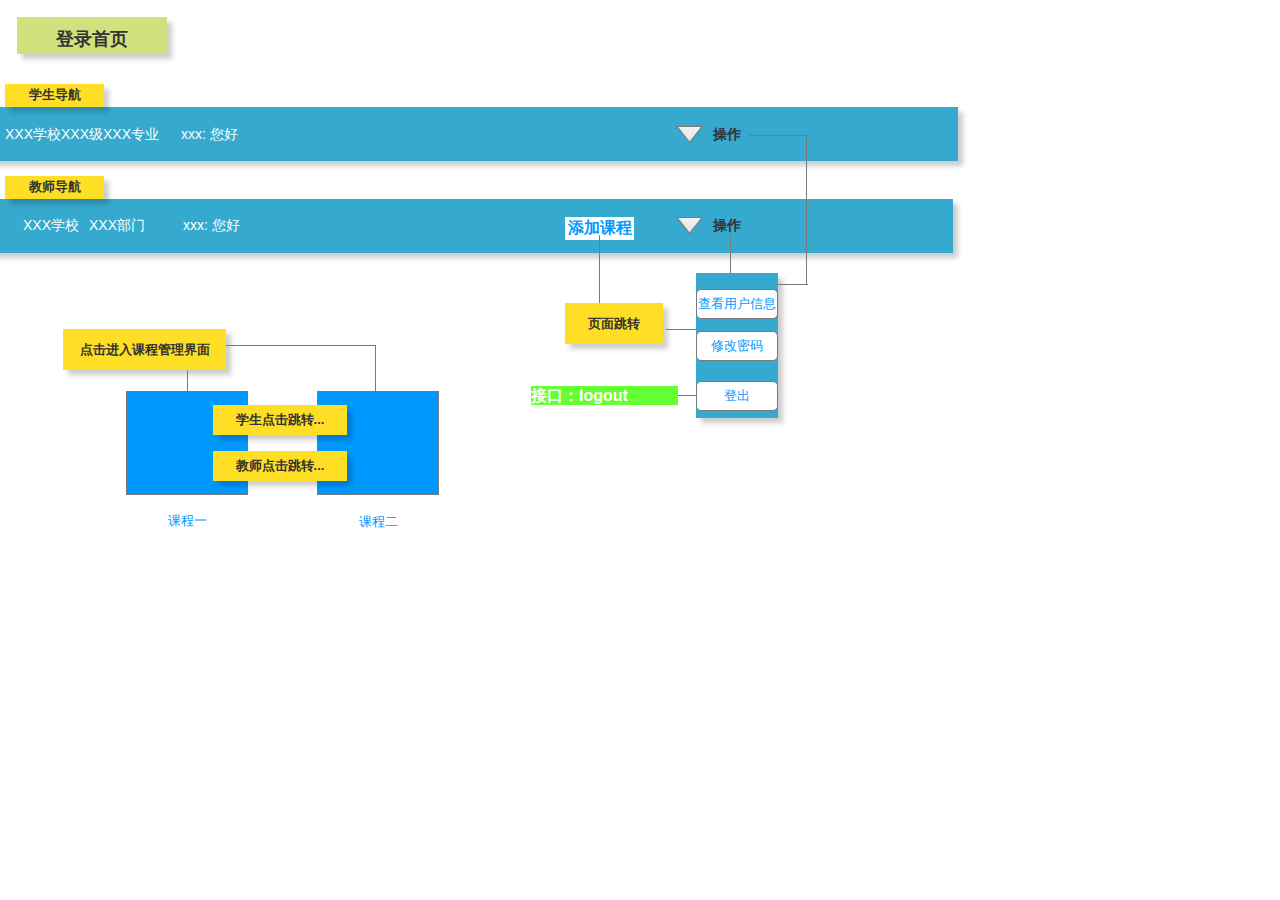
==== commit 56a67ad3: "ui done" ====
--- a/final/index.html
+++ b/final/index.html
@@ -25,11 +25,8 @@
     <div id="base" class="">
 
       <!-- Unnamed (Rectangle) -->
-      <div id="u11" class="ax_default sticky_1">
+      <div id="u11" class="ax_default sticky_2">
         <div id="u11_div" class=""></div>
-        <div id="u11_text" class="text ">
-          <p><span>教师接口</span></p>
-        </div>
       </div>
 
       <!-- Unnamed (Rectangle) -->
@@ -38,74 +35,74 @@
       </div>
 
       <!-- Unnamed (Rectangle) -->
-      <div id="u13" class="ax_default sticky_2">
+      <div id="u13" class="ax_default label">
         <div id="u13_div" class=""></div>
+        <div id="u13_text" class="text ">
+          <p><span>xxx: 您好</span></p>
+        </div>
       </div>
 
       <!-- Unnamed (Rectangle) -->
       <div id="u14" class="ax_default label">
         <div id="u14_div" class=""></div>
         <div id="u14_text" class="text ">
+          <p><span>XXX学校XXX级XXX专业</span></p>
+        </div>
+      </div>
+
+      <!-- Unnamed (Shape) -->
+      <div id="u15" class="ax_default flow_shape">
+        <img id="u15_img" class="img " src="images/index/u15.png"/>
+      </div>
+
+      <!-- Unnamed (Rectangle) -->
+      <div id="u16" class="ax_default heading_1">
+        <div id="u16_div" class=""></div>
+        <div id="u16_text" class="text ">
+          <p><span>操作</span></p>
+        </div>
+      </div>
+
+      <!-- Unnamed (Rectangle) -->
+      <div id="u17" class="ax_default sticky_2">
+        <div id="u17_div" class=""></div>
+      </div>
+
+      <!-- Unnamed (Rectangle) -->
+      <div id="u18" class="ax_default label">
+        <div id="u18_div" class=""></div>
+        <div id="u18_text" class="text ">
           <p><span>xxx: 您好</span></p>
         </div>
-      </div>
-
-      <!-- Unnamed (Rectangle) -->
-      <div id="u15" class="ax_default label">
-        <div id="u15_div" class=""></div>
-        <div id="u15_text" class="text ">
-          <p><span>XXX学校XXX级XXX专业</span></p>
-        </div>
-      </div>
-
-      <!-- Unnamed (Shape) -->
-      <div id="u16" class="ax_default flow_shape">
-        <img id="u16_img" class="img " src="images/index/u16.png"/>
-      </div>
-
-      <!-- Unnamed (Rectangle) -->
-      <div id="u17" class="ax_default heading_1">
-        <div id="u17_div" class=""></div>
-        <div id="u17_text" class="text ">
-          <p><span>操作</span></p>
-        </div>
-      </div>
-
-      <!-- Unnamed (Rectangle) -->
-      <div id="u18" class="ax_default sticky_2">
-        <div id="u18_div" class=""></div>
       </div>
 
       <!-- Unnamed (Rectangle) -->
       <div id="u19" class="ax_default label">
         <div id="u19_div" class=""></div>
         <div id="u19_text" class="text ">
-          <p><span>xxx: 您好</span></p>
-        </div>
-      </div>
-
-      <!-- Unnamed (Rectangle) -->
-      <div id="u20" class="ax_default label">
-        <div id="u20_div" class=""></div>
-        <div id="u20_text" class="text ">
           <p><span>XXX学校</span></p>
         </div>
       </div>
 
       <!-- Unnamed (Shape) -->
-      <div id="u21" class="ax_default flow_shape">
-        <img id="u21_img" class="img " src="images/index/u16.png"/>
-      </div>
-
-      <!-- Unnamed (Rectangle) -->
-      <div id="u22" class="ax_default heading_1">
-        <div id="u22_div" class=""></div>
-        <div id="u22_text" class="text ">
+      <div id="u20" class="ax_default flow_shape">
+        <img id="u20_img" class="img " src="images/index/u15.png"/>
+      </div>
+
+      <!-- Unnamed (Rectangle) -->
+      <div id="u21" class="ax_default heading_1">
+        <div id="u21_div" class=""></div>
+        <div id="u21_text" class="text ">
           <p><span>操作</span></p>
         </div>
       </div>
 
       <!-- Unnamed (Horizontal Line) -->
+      <div id="u22" class="ax_default line">
+        <img id="u22_img" class="img " src="images/index/u22.png"/>
+      </div>
+
+      <!-- Unnamed (Vertical Line) -->
       <div id="u23" class="ax_default line">
         <img id="u23_img" class="img " src="images/index/u23.png"/>
       </div>
@@ -115,21 +112,24 @@
         <img id="u24_img" class="img " src="images/index/u24.png"/>
       </div>
 
-      <!-- Unnamed (Vertical Line) -->
+      <!-- Unnamed (Horizontal Line) -->
       <div id="u25" class="ax_default line">
         <img id="u25_img" class="img " src="images/index/u25.png"/>
       </div>
 
-      <!-- Unnamed (Horizontal Line) -->
-      <div id="u26" class="ax_default line">
-        <img id="u26_img" class="img " src="images/index/u26.png"/>
-      </div>
-
-      <!-- Unnamed (Rectangle) -->
-      <div id="u27" class="ax_default sticky_3">
+      <!-- Unnamed (Rectangle) -->
+      <div id="u26" class="ax_default sticky_3">
+        <div id="u26_div" class=""></div>
+        <div id="u26_text" class="text ">
+          <p><span>登录首页</span></p>
+        </div>
+      </div>
+
+      <!-- Unnamed (Rectangle) -->
+      <div id="u27" class="ax_default sticky_1">
         <div id="u27_div" class=""></div>
         <div id="u27_text" class="text ">
-          <p><span>登录首页</span></p>
+          <p><span>学生导航</span></p>
         </div>
       </div>
 
@@ -137,15 +137,15 @@
       <div id="u28" class="ax_default sticky_1">
         <div id="u28_div" class=""></div>
         <div id="u28_text" class="text ">
-          <p><span>学生导航</span></p>
-        </div>
-      </div>
-
-      <!-- Unnamed (Rectangle) -->
-      <div id="u29" class="ax_default sticky_1">
+          <p><span>教师导航</span></p>
+        </div>
+      </div>
+
+      <!-- Unnamed (Rectangle) -->
+      <div id="u29" class="ax_default label">
         <div id="u29_div" class=""></div>
         <div id="u29_text" class="text ">
-          <p><span>教师导航</span></p>
+          <p><span>接口：logout</span></p>
         </div>
       </div>
 
@@ -153,66 +153,60 @@
       <div id="u30" class="ax_default label">
         <div id="u30_div" class=""></div>
         <div id="u30_text" class="text ">
-          <p><span>接口：getSelfInfo</span></p>
-        </div>
-      </div>
-
-      <!-- Unnamed (Rectangle) -->
-      <div id="u31" class="ax_default label">
+          <p><span>XXX部门</span></p>
+        </div>
+      </div>
+
+      <!-- Unnamed (Rectangle) -->
+      <div id="u31" class="ax_default box_1">
         <div id="u31_div" class=""></div>
-        <div id="u31_text" class="text ">
-          <p><span>接口：modifyPwd</span></p>
-        </div>
-      </div>
-
-      <!-- Unnamed (Rectangle) -->
-      <div id="u32" class="ax_default label">
+      </div>
+
+      <!-- Unnamed (Rectangle) -->
+      <div id="u32" class="ax_default link_button">
         <div id="u32_div" class=""></div>
         <div id="u32_text" class="text ">
-          <p><span>接口：logout</span></p>
-        </div>
-      </div>
-
-      <!-- Unnamed (Rectangle) -->
-      <div id="u33" class="ax_default label">
+          <p><span>课程一</span></p>
+        </div>
+      </div>
+
+      <!-- Unnamed (Rectangle) -->
+      <div id="u33" class="ax_default box_1">
         <div id="u33_div" class=""></div>
-        <div id="u33_text" class="text ">
-          <p><span>XXX部门</span></p>
-        </div>
-      </div>
-
-      <!-- Unnamed (Rectangle) -->
-      <div id="u34" class="ax_default box_1">
+      </div>
+
+      <!-- Unnamed (Rectangle) -->
+      <div id="u34" class="ax_default link_button">
         <div id="u34_div" class=""></div>
+        <div id="u34_text" class="text ">
+          <p><span>课程二</span></p>
+        </div>
       </div>
 
       <!-- Unnamed (Rectangle) -->
       <div id="u35" class="ax_default link_button">
         <div id="u35_div" class=""></div>
         <div id="u35_text" class="text ">
-          <p><span>课程一</span></p>
-        </div>
-      </div>
-
-      <!-- Unnamed (Rectangle) -->
-      <div id="u36" class="ax_default box_1">
-        <div id="u36_div" class=""></div>
-      </div>
-
-      <!-- Unnamed (Rectangle) -->
-      <div id="u37" class="ax_default link_button">
+          <p><span>添加课程</span></p>
+        </div>
+      </div>
+
+      <!-- Unnamed (Horizontal Line) -->
+      <div id="u36" class="ax_default line">
+        <img id="u36_img" class="img " src="images/index/u36.png"/>
+      </div>
+
+      <!-- Unnamed (Rectangle) -->
+      <div id="u37" class="ax_default sticky_1">
         <div id="u37_div" class=""></div>
         <div id="u37_text" class="text ">
-          <p><span>课程二</span></p>
-        </div>
-      </div>
-
-      <!-- Unnamed (Rectangle) -->
-      <div id="u38" class="ax_default link_button">
-        <div id="u38_div" class=""></div>
-        <div id="u38_text" class="text ">
-          <p><span>添加课程</span></p>
-        </div>
+          <p><span>点击进入课程管理界面</span></p>
+        </div>
+      </div>
+
+      <!-- Unnamed (Vertical Line) -->
+      <div id="u38" class="ax_default line">
+        <img id="u38_img" class="img " src="images/index/u38.png"/>
       </div>
 
       <!-- Unnamed (Horizontal Line) -->
@@ -220,45 +214,57 @@
         <img id="u39_img" class="img " src="images/index/u39.png"/>
       </div>
 
-      <!-- Unnamed (Horizontal Line) -->
+      <!-- Unnamed (Vertical Line) -->
       <div id="u40" class="ax_default line">
         <img id="u40_img" class="img " src="images/index/u40.png"/>
       </div>
 
-      <!-- Unnamed (Horizontal Line) -->
-      <div id="u41" class="ax_default line">
-        <img id="u41_img" class="img " src="images/index/u40.png"/>
-      </div>
-
-      <!-- Unnamed (Horizontal Line) -->
-      <div id="u42" class="ax_default line">
-        <img id="u42_img" class="img " src="images/index/u40.png"/>
-      </div>
-
-      <!-- Unnamed (Rectangle) -->
-      <div id="u43" class="ax_default label">
+      <!-- Unnamed (Rectangle) -->
+      <div id="u41" class="ax_default sticky_1">
+        <div id="u41_div" class=""></div>
+        <div id="u41_text" class="text ">
+          <p><span>学生点击跳转...</span></p>
+        </div>
+      </div>
+
+      <!-- Unnamed (Rectangle) -->
+      <div id="u42" class="ax_default sticky_1">
+        <div id="u42_div" class=""></div>
+        <div id="u42_text" class="text ">
+          <p><span>教师点击跳转...</span></p>
+        </div>
+      </div>
+
+      <!-- Unnamed (Rectangle) -->
+      <div id="u43" class="ax_default button">
         <div id="u43_div" class=""></div>
         <div id="u43_text" class="text ">
-          <p><span>接口：getSelfInfo</span></p>
-        </div>
-      </div>
-
-      <!-- Unnamed (Rectangle) -->
-      <div id="u44" class="ax_default sticky_1">
+          <p><span>查看用户信息</span></p>
+        </div>
+      </div>
+
+      <!-- Unnamed (Rectangle) -->
+      <div id="u44" class="ax_default button">
         <div id="u44_div" class=""></div>
         <div id="u44_text" class="text ">
-          <p><span>点击进入课程管理界面</span></p>
-        </div>
-      </div>
-
-      <!-- Unnamed (Vertical Line) -->
-      <div id="u45" class="ax_default line">
-        <img id="u45_img" class="img " src="images/index/u45.png"/>
-      </div>
-
-      <!-- Unnamed (Horizontal Line) -->
-      <div id="u46" class="ax_default line">
-        <img id="u46_img" class="img " src="images/index/u46.png"/>
+          <p><span>修改密码</span></p>
+        </div>
+      </div>
+
+      <!-- Unnamed (Rectangle) -->
+      <div id="u45" class="ax_default button">
+        <div id="u45_div" class=""></div>
+        <div id="u45_text" class="text ">
+          <p><span>登出</span></p>
+        </div>
+      </div>
+
+      <!-- Unnamed (Rectangle) -->
+      <div id="u46" class="ax_default sticky_1">
+        <div id="u46_div" class=""></div>
+        <div id="u46_text" class="text ">
+          <p><span>页面跳转</span></p>
+        </div>
       </div>
 
       <!-- Unnamed (Vertical Line) -->
@@ -266,68 +272,9 @@
         <img id="u47_img" class="img " src="images/index/u47.png"/>
       </div>
 
-      <!-- Unnamed (Rectangle) -->
-      <div id="u48" class="ax_default label">
-        <div id="u48_div" class=""></div>
-        <div id="u48_text" class="text ">
-          <p><span>接口：getStudentScores</span></p>
-        </div>
-      </div>
-
-      <!-- Unnamed (Rectangle) -->
-      <div id="u49" class="ax_default label">
-        <div id="u49_div" class=""></div>
-        <div id="u49_text" class="text ">
-          <p><span>接口：getAllStu</span></p>
-        </div>
-      </div>
-
-      <!-- Unnamed (Rectangle) -->
-      <div id="u50" class="ax_default sticky_1">
-        <div id="u50_div" class=""></div>
-        <div id="u50_text" class="text ">
-          <p><span>学生接口</span></p>
-        </div>
-      </div>
-
-      <!-- Unnamed (Rectangle) -->
-      <div id="u51" class="ax_default sticky_1">
-        <div id="u51_div" class=""></div>
-        <div id="u51_text" class="text ">
-          <p><span>学生点击跳转...</span></p>
-        </div>
-      </div>
-
-      <!-- Unnamed (Rectangle) -->
-      <div id="u52" class="ax_default sticky_1">
-        <div id="u52_div" class=""></div>
-        <div id="u52_text" class="text ">
-          <p><span>教师点击跳转...</span></p>
-        </div>
-      </div>
-
-      <!-- Unnamed (Rectangle) -->
-      <div id="u53" class="ax_default button">
-        <div id="u53_div" class=""></div>
-        <div id="u53_text" class="text ">
-          <p><span>查看用户信息</span></p>
-        </div>
-      </div>
-
-      <!-- Unnamed (Rectangle) -->
-      <div id="u54" class="ax_default button">
-        <div id="u54_div" class=""></div>
-        <div id="u54_text" class="text ">
-          <p><span>修改密码</span></p>
-        </div>
-      </div>
-
-      <!-- Unnamed (Rectangle) -->
-      <div id="u55" class="ax_default button">
-        <div id="u55_div" class=""></div>
-        <div id="u55_text" class="text ">
-          <p><span>登出</span></p>
-        </div>
+      <!-- Unnamed (Horizontal Line) -->
+      <div id="u48" class="ax_default line">
+        <img id="u48_img" class="img " src="images/index/u25.png"/>
       </div>
     </div>
   </body>
--- a/final/files/index/styles.css
+++ b/final/files/index/styles.css
@@ -17,56 +17,17 @@
   position:absolute;
   left:0px;
   top:0px;
-  width:74px;
-  height:19px;
-  background:inherit;
-  background-color:rgba(255, 223, 37, 1);
+  width:966px;
+  height:54px;
+  background:inherit;
+  background-color:rgba(54, 169, 206, 1);
   border:none;
   border-radius:0px;
   -moz-box-shadow:5px 5px 5px rgba(0, 0, 0, 0.2);
   -webkit-box-shadow:5px 5px 5px rgba(0, 0, 0, 0.2);
   box-shadow:5px 5px 5px rgba(0, 0, 0, 0.2);
-  font-family:'Arial Negreta', 'Arial Normal', 'Arial';
-  font-weight:700;
-  font-style:normal;
-  text-align:center;
 }
 #u11 {
-  border-width:0px;
-  position:absolute;
-  left:27px;
-  top:362px;
-  width:74px;
-  height:19px;
-  font-family:'Arial Negreta', 'Arial Normal', 'Arial';
-  font-weight:700;
-  font-style:normal;
-  text-align:center;
-}
-#u11_text {
-  border-width:0px;
-  position:absolute;
-  left:10px;
-  top:2px;
-  width:54px;
-  word-wrap:break-word;
-}
-#u12_div {
-  border-width:0px;
-  position:absolute;
-  left:0px;
-  top:0px;
-  width:966px;
-  height:54px;
-  background:inherit;
-  background-color:rgba(54, 169, 206, 1);
-  border:none;
-  border-radius:0px;
-  -moz-box-shadow:5px 5px 5px rgba(0, 0, 0, 0.2);
-  -webkit-box-shadow:5px 5px 5px rgba(0, 0, 0, 0.2);
-  box-shadow:5px 5px 5px rgba(0, 0, 0, 0.2);
-}
-#u12 {
   border-width:0px;
   position:absolute;
   left:-13px;
@@ -74,16 +35,16 @@
   width:966px;
   height:54px;
 }
-#u12_text {
-  border-width:0px;
-  position:absolute;
-  left:0px;
-  top:0px;
-  width:0px;
-  visibility:hidden;
-  word-wrap:break-word;
-}
-#u13_div {
+#u11_text {
+  border-width:0px;
+  position:absolute;
+  left:0px;
+  top:0px;
+  width:0px;
+  visibility:hidden;
+  word-wrap:break-word;
+}
+#u12_div {
   border-width:0px;
   position:absolute;
   left:0px;
@@ -98,7 +59,7 @@
   -webkit-box-shadow:5px 5px 5px rgba(0, 0, 0, 0.2);
   box-shadow:5px 5px 5px rgba(0, 0, 0, 0.2);
 }
-#u13 {
+#u12 {
   border-width:0px;
   position:absolute;
   left:-8px;
@@ -106,16 +67,16 @@
   width:966px;
   height:54px;
 }
-#u13_text {
-  border-width:0px;
-  position:absolute;
-  left:0px;
-  top:0px;
-  width:0px;
-  visibility:hidden;
-  word-wrap:break-word;
-}
-#u14_div {
+#u12_text {
+  border-width:0px;
+  position:absolute;
+  left:0px;
+  top:0px;
+  width:0px;
+  visibility:hidden;
+  word-wrap:break-word;
+}
+#u13_div {
   border-width:0px;
   position:absolute;
   left:0px;
@@ -131,7 +92,7 @@
   box-shadow:none;
   color:#FFFFFF;
 }
-#u14 {
+#u13 {
   border-width:0px;
   position:absolute;
   left:181px;
@@ -140,7 +101,7 @@
   height:18px;
   color:#FFFFFF;
 }
-#u14_text {
+#u13_text {
   border-width:0px;
   position:absolute;
   left:0px;
@@ -148,7 +109,7 @@
   width:61px;
   word-wrap:break-word;
 }
-#u15_div {
+#u14_div {
   border-width:0px;
   position:absolute;
   left:0px;
@@ -164,7 +125,7 @@
   box-shadow:none;
   color:#FFFFFF;
 }
-#u15 {
+#u14 {
   border-width:0px;
   position:absolute;
   left:5px;
@@ -173,7 +134,7 @@
   height:18px;
   color:#FFFFFF;
 }
-#u15_text {
+#u14_text {
   border-width:0px;
   position:absolute;
   left:0px;
@@ -181,7 +142,7 @@
   width:152px;
   white-space:nowrap;
 }
-#u16_img {
+#u15_img {
   border-width:0px;
   position:absolute;
   left:0px;
@@ -189,7 +150,7 @@
   width:27px;
   height:17px;
 }
-#u16 {
+#u15 {
   border-width:0px;
   position:absolute;
   left:676px;
@@ -197,16 +158,16 @@
   width:27px;
   height:17px;
 }
-#u16_text {
-  border-width:0px;
-  position:absolute;
-  left:0px;
-  top:0px;
-  width:0px;
-  visibility:hidden;
-  word-wrap:break-word;
-}
-#u17_div {
+#u15_text {
+  border-width:0px;
+  position:absolute;
+  left:0px;
+  top:0px;
+  width:0px;
+  visibility:hidden;
+  word-wrap:break-word;
+}
+#u16_div {
   border-width:0px;
   position:absolute;
   left:0px;
@@ -225,7 +186,7 @@
   font-style:normal;
   font-size:14px;
 }
-#u17 {
+#u16 {
   border-width:0px;
   position:absolute;
   left:713px;
@@ -237,7 +198,7 @@
   font-style:normal;
   font-size:14px;
 }
-#u17_text {
+#u16_text {
   border-width:0px;
   position:absolute;
   left:0px;
@@ -245,7 +206,7 @@
   width:95px;
   word-wrap:break-word;
 }
-#u18_div {
+#u17_div {
   border-width:0px;
   position:absolute;
   left:0px;
@@ -260,7 +221,7 @@
   -webkit-box-shadow:5px 5px 5px rgba(0, 0, 0, 0.2);
   box-shadow:5px 5px 5px rgba(0, 0, 0, 0.2);
 }
-#u18 {
+#u17 {
   border-width:0px;
   position:absolute;
   left:696px;
@@ -268,16 +229,16 @@
   width:82px;
   height:145px;
 }
-#u18_text {
-  border-width:0px;
-  position:absolute;
-  left:0px;
-  top:0px;
-  width:0px;
-  visibility:hidden;
-  word-wrap:break-word;
-}
-#u19_div {
+#u17_text {
+  border-width:0px;
+  position:absolute;
+  left:0px;
+  top:0px;
+  width:0px;
+  visibility:hidden;
+  word-wrap:break-word;
+}
+#u18_div {
   border-width:0px;
   position:absolute;
   left:0px;
@@ -293,7 +254,7 @@
   box-shadow:none;
   color:#FFFFFF;
 }
-#u19 {
+#u18 {
   border-width:0px;
   position:absolute;
   left:183px;
@@ -302,7 +263,7 @@
   height:18px;
   color:#FFFFFF;
 }
-#u19_text {
+#u18_text {
   border-width:0px;
   position:absolute;
   left:0px;
@@ -310,7 +271,7 @@
   width:57px;
   white-space:nowrap;
 }
-#u20_div {
+#u19_div {
   border-width:0px;
   position:absolute;
   left:0px;
@@ -326,7 +287,7 @@
   box-shadow:none;
   color:#FFFFFF;
 }
-#u20 {
+#u19 {
   border-width:0px;
   position:absolute;
   left:23px;
@@ -335,7 +296,7 @@
   height:18px;
   color:#FFFFFF;
 }
-#u20_text {
+#u19_text {
   border-width:0px;
   position:absolute;
   left:0px;
@@ -343,7 +304,7 @@
   width:56px;
   white-space:nowrap;
 }
-#u21_img {
+#u20_img {
   border-width:0px;
   position:absolute;
   left:0px;
@@ -351,7 +312,7 @@
   width:27px;
   height:17px;
 }
-#u21 {
+#u20 {
   border-width:0px;
   position:absolute;
   left:676px;
@@ -359,16 +320,16 @@
   width:27px;
   height:17px;
 }
-#u21_text {
-  border-width:0px;
-  position:absolute;
-  left:0px;
-  top:0px;
-  width:0px;
-  visibility:hidden;
-  word-wrap:break-word;
-}
-#u22_div {
+#u20_text {
+  border-width:0px;
+  position:absolute;
+  left:0px;
+  top:0px;
+  width:0px;
+  visibility:hidden;
+  word-wrap:break-word;
+}
+#u21_div {
   border-width:0px;
   position:absolute;
   left:0px;
@@ -387,7 +348,7 @@
   font-style:normal;
   font-size:14px;
 }
-#u22 {
+#u21 {
   border-width:0px;
   position:absolute;
   left:713px;
@@ -399,7 +360,7 @@
   font-style:normal;
   font-size:14px;
 }
-#u22_text {
+#u21_text {
   border-width:0px;
   position:absolute;
   left:0px;
@@ -407,7 +368,7 @@
   width:95px;
   word-wrap:break-word;
 }
-#u23_img {
+#u22_img {
   border-width:0px;
   position:absolute;
   left:0px;
@@ -415,7 +376,7 @@
   width:60px;
   height:2px;
 }
-#u23 {
+#u22 {
   border-width:0px;
   position:absolute;
   left:749px;
@@ -423,16 +384,16 @@
   width:59px;
   height:1px;
 }
-#u23_text {
-  border-width:0px;
-  position:absolute;
-  left:0px;
-  top:0px;
-  width:0px;
-  visibility:hidden;
-  word-wrap:break-word;
-}
-#u24_img {
+#u22_text {
+  border-width:0px;
+  position:absolute;
+  left:0px;
+  top:0px;
+  width:0px;
+  visibility:hidden;
+  word-wrap:break-word;
+}
+#u23_img {
   border-width:0px;
   position:absolute;
   left:0px;
@@ -440,7 +401,7 @@
   width:2px;
   height:151px;
 }
-#u24 {
+#u23 {
   border-width:0px;
   position:absolute;
   left:806px;
@@ -448,16 +409,16 @@
   width:1px;
   height:150px;
 }
-#u24_text {
-  border-width:0px;
-  position:absolute;
-  left:0px;
-  top:0px;
-  width:0px;
-  visibility:hidden;
-  word-wrap:break-word;
-}
-#u25_img {
+#u23_text {
+  border-width:0px;
+  position:absolute;
+  left:0px;
+  top:0px;
+  width:0px;
+  visibility:hidden;
+  word-wrap:break-word;
+}
+#u24_img {
   border-width:0px;
   position:absolute;
   left:0px;
@@ -465,7 +426,7 @@
   width:2px;
   height:39px;
 }
-#u25 {
+#u24 {
   border-width:0px;
   position:absolute;
   left:730px;
@@ -473,16 +434,16 @@
   width:1px;
   height:38px;
 }
-#u25_text {
-  border-width:0px;
-  position:absolute;
-  left:0px;
-  top:0px;
-  width:0px;
-  visibility:hidden;
-  word-wrap:break-word;
-}
-#u26_img {
+#u24_text {
+  border-width:0px;
+  position:absolute;
+  left:0px;
+  top:0px;
+  width:0px;
+  visibility:hidden;
+  word-wrap:break-word;
+}
+#u25_img {
   border-width:0px;
   position:absolute;
   left:0px;
@@ -490,7 +451,7 @@
   width:31px;
   height:2px;
 }
-#u26 {
+#u25 {
   border-width:0px;
   position:absolute;
   left:778px;
@@ -498,16 +459,16 @@
   width:30px;
   height:1px;
 }
-#u26_text {
-  border-width:0px;
-  position:absolute;
-  left:0px;
-  top:0px;
-  width:0px;
-  visibility:hidden;
-  word-wrap:break-word;
-}
-#u27_div {
+#u25_text {
+  border-width:0px;
+  position:absolute;
+  left:0px;
+  top:0px;
+  width:0px;
+  visibility:hidden;
+  word-wrap:break-word;
+}
+#u26_div {
   border-width:0px;
   position:absolute;
   left:0px;
@@ -527,7 +488,7 @@
   font-size:18px;
   text-align:center;
 }
-#u27 {
+#u26 {
   border-width:0px;
   position:absolute;
   left:17px;
@@ -540,7 +501,7 @@
   font-size:18px;
   text-align:center;
 }
-#u27_text {
+#u26_text {
   border-width:0px;
   position:absolute;
   left:10px;
@@ -548,7 +509,7 @@
   width:130px;
   word-wrap:break-word;
 }
-#u28_div {
+#u27_div {
   border-width:0px;
   position:absolute;
   left:0px;
@@ -567,7 +528,7 @@
   font-style:normal;
   text-align:center;
 }
-#u28 {
+#u27 {
   border-width:0px;
   position:absolute;
   left:5px;
@@ -579,7 +540,7 @@
   font-style:normal;
   text-align:center;
 }
-#u28_text {
+#u27_text {
   border-width:0px;
   position:absolute;
   left:10px;
@@ -587,7 +548,7 @@
   width:79px;
   word-wrap:break-word;
 }
-#u29_div {
+#u28_div {
   border-width:0px;
   position:absolute;
   left:0px;
@@ -606,7 +567,7 @@
   font-style:normal;
   text-align:center;
 }
-#u29 {
+#u28 {
   border-width:0px;
   position:absolute;
   left:5px;
@@ -618,7 +579,7 @@
   font-style:normal;
   text-align:center;
 }
-#u29_text {
+#u28_text {
   border-width:0px;
   position:absolute;
   left:10px;
@@ -626,12 +587,12 @@
   width:79px;
   word-wrap:break-word;
 }
-#u30_div {
-  border-width:0px;
-  position:absolute;
-  left:0px;
-  top:0px;
-  width:131px;
+#u29_div {
+  border-width:0px;
+  position:absolute;
+  left:0px;
+  top:0px;
+  width:147px;
   height:19px;
   background:inherit;
   background-color:rgba(102, 255, 51, 1);
@@ -646,89 +607,7 @@
   font-size:16px;
   color:#FFFFFF;
 }
-#u30 {
-  border-width:0px;
-  position:absolute;
-  left:531px;
-  top:296px;
-  width:131px;
-  height:19px;
-  font-family:'Arial Negreta', 'Arial Normal', 'Arial';
-  font-weight:700;
-  font-style:normal;
-  font-size:16px;
-  color:#FFFFFF;
-}
-#u30_text {
-  border-width:0px;
-  position:absolute;
-  left:0px;
-  top:0px;
-  width:131px;
-  white-space:nowrap;
-}
-#u31_div {
-  border-width:0px;
-  position:absolute;
-  left:0px;
-  top:0px;
-  width:147px;
-  height:19px;
-  background:inherit;
-  background-color:rgba(102, 255, 51, 1);
-  border:none;
-  border-radius:0px;
-  -moz-box-shadow:none;
-  -webkit-box-shadow:none;
-  box-shadow:none;
-  font-family:'Arial Negreta', 'Arial Normal', 'Arial';
-  font-weight:700;
-  font-style:normal;
-  font-size:16px;
-  color:#FFFFFF;
-}
-#u31 {
-  border-width:0px;
-  position:absolute;
-  left:531px;
-  top:340px;
-  width:147px;
-  height:19px;
-  font-family:'Arial Negreta', 'Arial Normal', 'Arial';
-  font-weight:700;
-  font-style:normal;
-  font-size:16px;
-  color:#FFFFFF;
-}
-#u31_text {
-  border-width:0px;
-  position:absolute;
-  left:0px;
-  top:0px;
-  width:147px;
-  word-wrap:break-word;
-}
-#u32_div {
-  border-width:0px;
-  position:absolute;
-  left:0px;
-  top:0px;
-  width:147px;
-  height:19px;
-  background:inherit;
-  background-color:rgba(102, 255, 51, 1);
-  border:none;
-  border-radius:0px;
-  -moz-box-shadow:none;
-  -webkit-box-shadow:none;
-  box-shadow:none;
-  font-family:'Arial Negreta', 'Arial Normal', 'Arial';
-  font-weight:700;
-  font-style:normal;
-  font-size:16px;
-  color:#FFFFFF;
-}
-#u32 {
+#u29 {
   border-width:0px;
   position:absolute;
   left:531px;
@@ -741,7 +620,7 @@
   font-size:16px;
   color:#FFFFFF;
 }
-#u32_text {
+#u29_text {
   border-width:0px;
   position:absolute;
   left:0px;
@@ -749,7 +628,7 @@
   width:147px;
   word-wrap:break-word;
 }
-#u33_div {
+#u30_div {
   border-width:0px;
   position:absolute;
   left:0px;
@@ -765,7 +644,7 @@
   box-shadow:none;
   color:#FFFFFF;
 }
-#u33 {
+#u30 {
   border-width:0px;
   position:absolute;
   left:89px;
@@ -774,7 +653,7 @@
   height:18px;
   color:#FFFFFF;
 }
-#u33_text {
+#u30_text {
   border-width:0px;
   position:absolute;
   left:0px;
@@ -782,7 +661,7 @@
   width:56px;
   white-space:nowrap;
 }
-#u34_div {
+#u31_div {
   border-width:0px;
   position:absolute;
   left:0px;
@@ -800,24 +679,24 @@
   -webkit-box-shadow:none;
   box-shadow:none;
 }
-#u34 {
-  border-width:0px;
-  position:absolute;
-  left:152px;
-  top:489px;
+#u31 {
+  border-width:0px;
+  position:absolute;
+  left:126px;
+  top:391px;
   width:122px;
   height:104px;
 }
-#u34_text {
-  border-width:0px;
-  position:absolute;
-  left:0px;
-  top:0px;
-  width:0px;
-  visibility:hidden;
-  word-wrap:break-word;
-}
-#u35_div {
+#u31_text {
+  border-width:0px;
+  position:absolute;
+  left:0px;
+  top:0px;
+  width:0px;
+  visibility:hidden;
+  word-wrap:break-word;
+}
+#u32_div {
   border-width:0px;
   position:absolute;
   left:0px;
@@ -833,16 +712,16 @@
   box-shadow:none;
   color:#0099FF;
 }
-#u35 {
-  border-width:0px;
-  position:absolute;
-  left:192px;
-  top:610px;
+#u32 {
+  border-width:0px;
+  position:absolute;
+  left:166px;
+  top:512px;
   width:43px;
   height:19px;
   color:#0099FF;
 }
-#u35_text {
+#u32_text {
   border-width:0px;
   position:absolute;
   left:2px;
@@ -850,7 +729,7 @@
   width:39px;
   white-space:nowrap;
 }
-#u36_div {
+#u33_div {
   border-width:0px;
   position:absolute;
   left:0px;
@@ -868,24 +747,24 @@
   -webkit-box-shadow:none;
   box-shadow:none;
 }
-#u36 {
-  border-width:0px;
-  position:absolute;
-  left:343px;
-  top:489px;
+#u33 {
+  border-width:0px;
+  position:absolute;
+  left:317px;
+  top:391px;
   width:122px;
   height:104px;
 }
-#u36_text {
-  border-width:0px;
-  position:absolute;
-  left:0px;
-  top:0px;
-  width:0px;
-  visibility:hidden;
-  word-wrap:break-word;
-}
-#u37_div {
+#u33_text {
+  border-width:0px;
+  position:absolute;
+  left:0px;
+  top:0px;
+  width:0px;
+  visibility:hidden;
+  word-wrap:break-word;
+}
+#u34_div {
   border-width:0px;
   position:absolute;
   left:0px;
@@ -901,16 +780,16 @@
   box-shadow:none;
   color:#0099FF;
 }
-#u37 {
-  border-width:0px;
-  position:absolute;
-  left:383px;
-  top:611px;
+#u34 {
+  border-width:0px;
+  position:absolute;
+  left:357px;
+  top:513px;
   width:43px;
   height:19px;
   color:#0099FF;
 }
-#u37_text {
+#u34_text {
   border-width:0px;
   position:absolute;
   left:2px;
@@ -918,7 +797,7 @@
   width:39px;
   white-space:nowrap;
 }
-#u38_div {
+#u35_div {
   border-width:0px;
   position:absolute;
   left:0px;
@@ -938,7 +817,7 @@
   font-size:16px;
   color:#0099FF;
 }
-#u38 {
+#u35 {
   border-width:0px;
   position:absolute;
   left:565px;
@@ -951,7 +830,7 @@
   font-size:16px;
   color:#0099FF;
 }
-#u38_text {
+#u35_text {
   border-width:0px;
   position:absolute;
   left:2px;
@@ -959,32 +838,7 @@
   width:65px;
   white-space:nowrap;
 }
-#u39_img {
-  border-width:0px;
-  position:absolute;
-  left:0px;
-  top:0px;
-  width:70px;
-  height:2px;
-}
-#u39 {
-  border-width:0px;
-  position:absolute;
-  left:496px;
-  top:228px;
-  width:69px;
-  height:1px;
-}
-#u39_text {
-  border-width:0px;
-  position:absolute;
-  left:0px;
-  top:0px;
-  width:0px;
-  visibility:hidden;
-  word-wrap:break-word;
-}
-#u40_img {
+#u36_img {
   border-width:0px;
   position:absolute;
   left:0px;
@@ -992,57 +846,7 @@
   width:19px;
   height:2px;
 }
-#u40 {
-  border-width:0px;
-  position:absolute;
-  left:678px;
-  top:304px;
-  width:18px;
-  height:1px;
-}
-#u40_text {
-  border-width:0px;
-  position:absolute;
-  left:0px;
-  top:0px;
-  width:0px;
-  visibility:hidden;
-  word-wrap:break-word;
-}
-#u41_img {
-  border-width:0px;
-  position:absolute;
-  left:0px;
-  top:0px;
-  width:19px;
-  height:2px;
-}
-#u41 {
-  border-width:0px;
-  position:absolute;
-  left:678px;
-  top:345px;
-  width:18px;
-  height:1px;
-}
-#u41_text {
-  border-width:0px;
-  position:absolute;
-  left:0px;
-  top:0px;
-  width:0px;
-  visibility:hidden;
-  word-wrap:break-word;
-}
-#u42_img {
-  border-width:0px;
-  position:absolute;
-  left:0px;
-  top:0px;
-  width:19px;
-  height:2px;
-}
-#u42 {
+#u36 {
   border-width:0px;
   position:absolute;
   left:678px;
@@ -1050,57 +854,16 @@
   width:18px;
   height:1px;
 }
-#u42_text {
-  border-width:0px;
-  position:absolute;
-  left:0px;
-  top:0px;
-  width:0px;
-  visibility:hidden;
-  word-wrap:break-word;
-}
-#u43_div {
-  border-width:0px;
-  position:absolute;
-  left:0px;
-  top:0px;
-  width:131px;
-  height:19px;
-  background:inherit;
-  background-color:rgba(102, 255, 51, 1);
-  border:none;
-  border-radius:0px;
-  -moz-box-shadow:none;
-  -webkit-box-shadow:none;
-  box-shadow:none;
-  font-family:'Arial Negreta', 'Arial Normal', 'Arial';
-  font-weight:700;
-  font-style:normal;
-  font-size:16px;
-  color:#FFFFFF;
-}
-#u43 {
-  border-width:0px;
-  position:absolute;
-  left:365px;
-  top:219px;
-  width:131px;
-  height:19px;
-  font-family:'Arial Negreta', 'Arial Normal', 'Arial';
-  font-weight:700;
-  font-style:normal;
-  font-size:16px;
-  color:#FFFFFF;
-}
-#u43_text {
-  border-width:0px;
-  position:absolute;
-  left:0px;
-  top:0px;
-  width:131px;
-  white-space:nowrap;
-}
-#u44_div {
+#u36_text {
+  border-width:0px;
+  position:absolute;
+  left:0px;
+  top:0px;
+  width:0px;
+  visibility:hidden;
+  word-wrap:break-word;
+}
+#u37_div {
   border-width:0px;
   position:absolute;
   left:0px;
@@ -1119,11 +882,11 @@
   font-style:normal;
   text-align:center;
 }
-#u44 {
-  border-width:0px;
-  position:absolute;
-  left:89px;
-  top:427px;
+#u37 {
+  border-width:0px;
+  position:absolute;
+  left:63px;
+  top:329px;
   width:163px;
   height:41px;
   font-family:'Arial Negreta', 'Arial Normal', 'Arial';
@@ -1131,7 +894,7 @@
   font-style:normal;
   text-align:center;
 }
-#u44_text {
+#u37_text {
   border-width:0px;
   position:absolute;
   left:10px;
@@ -1139,7 +902,7 @@
   width:143px;
   word-wrap:break-word;
 }
-#u45_img {
+#u38_img {
   border-width:0px;
   position:absolute;
   left:0px;
@@ -1147,24 +910,24 @@
   width:2px;
   height:22px;
 }
-#u45 {
-  border-width:0px;
-  position:absolute;
-  left:213px;
-  top:468px;
+#u38 {
+  border-width:0px;
+  position:absolute;
+  left:187px;
+  top:370px;
   width:1px;
   height:21px;
 }
-#u45_text {
-  border-width:0px;
-  position:absolute;
-  left:0px;
-  top:0px;
-  width:0px;
-  visibility:hidden;
-  word-wrap:break-word;
-}
-#u46_img {
+#u38_text {
+  border-width:0px;
+  position:absolute;
+  left:0px;
+  top:0px;
+  width:0px;
+  visibility:hidden;
+  word-wrap:break-word;
+}
+#u39_img {
   border-width:0px;
   position:absolute;
   left:0px;
@@ -1172,24 +935,24 @@
   width:151px;
   height:2px;
 }
-#u46 {
-  border-width:0px;
-  position:absolute;
-  left:252px;
-  top:443px;
+#u39 {
+  border-width:0px;
+  position:absolute;
+  left:226px;
+  top:345px;
   width:150px;
   height:1px;
 }
-#u46_text {
-  border-width:0px;
-  position:absolute;
-  left:0px;
-  top:0px;
-  width:0px;
-  visibility:hidden;
-  word-wrap:break-word;
-}
-#u47_img {
+#u39_text {
+  border-width:0px;
+  position:absolute;
+  left:0px;
+  top:0px;
+  width:0px;
+  visibility:hidden;
+  word-wrap:break-word;
+}
+#u40_img {
   border-width:0px;
   position:absolute;
   left:0px;
@@ -1197,112 +960,30 @@
   width:2px;
   height:47px;
 }
-#u47 {
-  border-width:0px;
-  position:absolute;
-  left:401px;
-  top:443px;
+#u40 {
+  border-width:0px;
+  position:absolute;
+  left:375px;
+  top:345px;
   width:1px;
   height:46px;
 }
-#u47_text {
-  border-width:0px;
-  position:absolute;
-  left:0px;
-  top:0px;
-  width:0px;
-  visibility:hidden;
-  word-wrap:break-word;
-}
-#u48_div {
-  border-width:0px;
-  position:absolute;
-  left:0px;
-  top:0px;
-  width:194px;
-  height:19px;
-  background:inherit;
-  background-color:rgba(102, 255, 51, 1);
-  border:none;
-  border-radius:0px;
-  -moz-box-shadow:none;
-  -webkit-box-shadow:none;
-  box-shadow:none;
-  font-family:'Arial Negreta', 'Arial Normal', 'Arial';
-  font-weight:700;
-  font-style:normal;
-  font-size:16px;
-  color:#FFFFFF;
-}
-#u48 {
-  border-width:0px;
-  position:absolute;
-  left:105px;
-  top:389px;
-  width:194px;
-  height:19px;
-  font-family:'Arial Negreta', 'Arial Normal', 'Arial';
-  font-weight:700;
-  font-style:normal;
-  font-size:16px;
-  color:#FFFFFF;
-}
-#u48_text {
-  border-width:0px;
-  position:absolute;
-  left:0px;
-  top:0px;
-  width:194px;
-  word-wrap:break-word;
-}
-#u49_div {
-  border-width:0px;
-  position:absolute;
-  left:0px;
-  top:0px;
-  width:147px;
-  height:19px;
-  background:inherit;
-  background-color:rgba(102, 255, 51, 1);
-  border:none;
-  border-radius:0px;
-  -moz-box-shadow:none;
-  -webkit-box-shadow:none;
-  box-shadow:none;
-  font-family:'Arial Negreta', 'Arial Normal', 'Arial';
-  font-weight:700;
-  font-style:normal;
-  font-size:16px;
-  color:#FFFFFF;
-}
-#u49 {
-  border-width:0px;
-  position:absolute;
-  left:105px;
-  top:362px;
-  width:147px;
-  height:19px;
-  font-family:'Arial Negreta', 'Arial Normal', 'Arial';
-  font-weight:700;
-  font-style:normal;
-  font-size:16px;
-  color:#FFFFFF;
-}
-#u49_text {
-  border-width:0px;
-  position:absolute;
-  left:0px;
-  top:0px;
-  width:147px;
-  word-wrap:break-word;
-}
-#u50_div {
-  border-width:0px;
-  position:absolute;
-  left:0px;
-  top:0px;
-  width:74px;
-  height:19px;
+#u40_text {
+  border-width:0px;
+  position:absolute;
+  left:0px;
+  top:0px;
+  width:0px;
+  visibility:hidden;
+  word-wrap:break-word;
+}
+#u41_div {
+  border-width:0px;
+  position:absolute;
+  left:0px;
+  top:0px;
+  width:134px;
+  height:30px;
   background:inherit;
   background-color:rgba(255, 223, 37, 1);
   border:none;
@@ -1315,27 +996,27 @@
   font-style:normal;
   text-align:center;
 }
-#u50 {
-  border-width:0px;
-  position:absolute;
-  left:28px;
-  top:388px;
-  width:74px;
-  height:19px;
-  font-family:'Arial Negreta', 'Arial Normal', 'Arial';
-  font-weight:700;
-  font-style:normal;
-  text-align:center;
-}
-#u50_text {
+#u41 {
+  border-width:0px;
+  position:absolute;
+  left:213px;
+  top:405px;
+  width:134px;
+  height:30px;
+  font-family:'Arial Negreta', 'Arial Normal', 'Arial';
+  font-weight:700;
+  font-style:normal;
+  text-align:center;
+}
+#u41_text {
   border-width:0px;
   position:absolute;
   left:10px;
-  top:2px;
-  width:54px;
-  word-wrap:break-word;
-}
-#u51_div {
+  top:8px;
+  width:114px;
+  word-wrap:break-word;
+}
+#u42_div {
   border-width:0px;
   position:absolute;
   left:0px;
@@ -1354,11 +1035,11 @@
   font-style:normal;
   text-align:center;
 }
-#u51 {
-  border-width:0px;
-  position:absolute;
-  left:239px;
-  top:503px;
+#u42 {
+  border-width:0px;
+  position:absolute;
+  left:213px;
+  top:451px;
   width:134px;
   height:30px;
   font-family:'Arial Negreta', 'Arial Normal', 'Arial';
@@ -1366,7 +1047,7 @@
   font-style:normal;
   text-align:center;
 }
-#u51_text {
+#u42_text {
   border-width:0px;
   position:absolute;
   left:10px;
@@ -1374,46 +1055,7 @@
   width:114px;
   word-wrap:break-word;
 }
-#u52_div {
-  border-width:0px;
-  position:absolute;
-  left:0px;
-  top:0px;
-  width:134px;
-  height:30px;
-  background:inherit;
-  background-color:rgba(255, 223, 37, 1);
-  border:none;
-  border-radius:0px;
-  -moz-box-shadow:5px 5px 5px rgba(0, 0, 0, 0.2);
-  -webkit-box-shadow:5px 5px 5px rgba(0, 0, 0, 0.2);
-  box-shadow:5px 5px 5px rgba(0, 0, 0, 0.2);
-  font-family:'Arial Negreta', 'Arial Normal', 'Arial';
-  font-weight:700;
-  font-style:normal;
-  text-align:center;
-}
-#u52 {
-  border-width:0px;
-  position:absolute;
-  left:239px;
-  top:549px;
-  width:134px;
-  height:30px;
-  font-family:'Arial Negreta', 'Arial Normal', 'Arial';
-  font-weight:700;
-  font-style:normal;
-  text-align:center;
-}
-#u52_text {
-  border-width:0px;
-  position:absolute;
-  left:10px;
-  top:8px;
-  width:114px;
-  word-wrap:break-word;
-}
-#u53_div {
+#u43_div {
   border-width:0px;
   position:absolute;
   left:0px;
@@ -1432,7 +1074,7 @@
   box-shadow:none;
   color:#0099FF;
 }
-#u53 {
+#u43 {
   border-width:0px;
   position:absolute;
   left:696px;
@@ -1441,7 +1083,7 @@
   height:30px;
   color:#0099FF;
 }
-#u53_text {
+#u43_text {
   border-width:0px;
   position:absolute;
   left:2px;
@@ -1449,7 +1091,7 @@
   width:78px;
   word-wrap:break-word;
 }
-#u54_div {
+#u44_div {
   border-width:0px;
   position:absolute;
   left:0px;
@@ -1468,7 +1110,7 @@
   box-shadow:none;
   color:#0099FF;
 }
-#u54 {
+#u44 {
   border-width:0px;
   position:absolute;
   left:696px;
@@ -1477,7 +1119,7 @@
   height:30px;
   color:#0099FF;
 }
-#u54_text {
+#u44_text {
   border-width:0px;
   position:absolute;
   left:2px;
@@ -1485,7 +1127,7 @@
   width:78px;
   word-wrap:break-word;
 }
-#u55_div {
+#u45_div {
   border-width:0px;
   position:absolute;
   left:0px;
@@ -1504,7 +1146,7 @@
   box-shadow:none;
   color:#0099FF;
 }
-#u55 {
+#u45 {
   border-width:0px;
   position:absolute;
   left:696px;
@@ -1513,7 +1155,7 @@
   height:30px;
   color:#0099FF;
 }
-#u55_text {
+#u45_text {
   border-width:0px;
   position:absolute;
   left:2px;
@@ -1521,3 +1163,92 @@
   width:78px;
   word-wrap:break-word;
 }
+#u46_div {
+  border-width:0px;
+  position:absolute;
+  left:0px;
+  top:0px;
+  width:98px;
+  height:41px;
+  background:inherit;
+  background-color:rgba(255, 223, 37, 1);
+  border:none;
+  border-radius:0px;
+  -moz-box-shadow:5px 5px 5px rgba(0, 0, 0, 0.2);
+  -webkit-box-shadow:5px 5px 5px rgba(0, 0, 0, 0.2);
+  box-shadow:5px 5px 5px rgba(0, 0, 0, 0.2);
+  font-family:'Arial Negreta', 'Arial Normal', 'Arial';
+  font-weight:700;
+  font-style:normal;
+  text-align:center;
+}
+#u46 {
+  border-width:0px;
+  position:absolute;
+  left:565px;
+  top:303px;
+  width:98px;
+  height:41px;
+  font-family:'Arial Negreta', 'Arial Normal', 'Arial';
+  font-weight:700;
+  font-style:normal;
+  text-align:center;
+}
+#u46_text {
+  border-width:0px;
+  position:absolute;
+  left:10px;
+  top:13px;
+  width:78px;
+  word-wrap:break-word;
+}
+#u47_img {
+  border-width:0px;
+  position:absolute;
+  left:0px;
+  top:0px;
+  width:2px;
+  height:69px;
+}
+#u47 {
+  border-width:0px;
+  position:absolute;
+  left:599px;
+  top:235px;
+  width:1px;
+  height:68px;
+}
+#u47_text {
+  border-width:0px;
+  position:absolute;
+  left:0px;
+  top:0px;
+  width:0px;
+  visibility:hidden;
+  word-wrap:break-word;
+}
+#u48_img {
+  border-width:0px;
+  position:absolute;
+  left:0px;
+  top:0px;
+  width:31px;
+  height:2px;
+}
+#u48 {
+  border-width:0px;
+  position:absolute;
+  left:666px;
+  top:329px;
+  width:30px;
+  height:1px;
+}
+#u48_text {
+  border-width:0px;
+  position:absolute;
+  left:0px;
+  top:0px;
+  width:0px;
+  visibility:hidden;
+  word-wrap:break-word;
+}
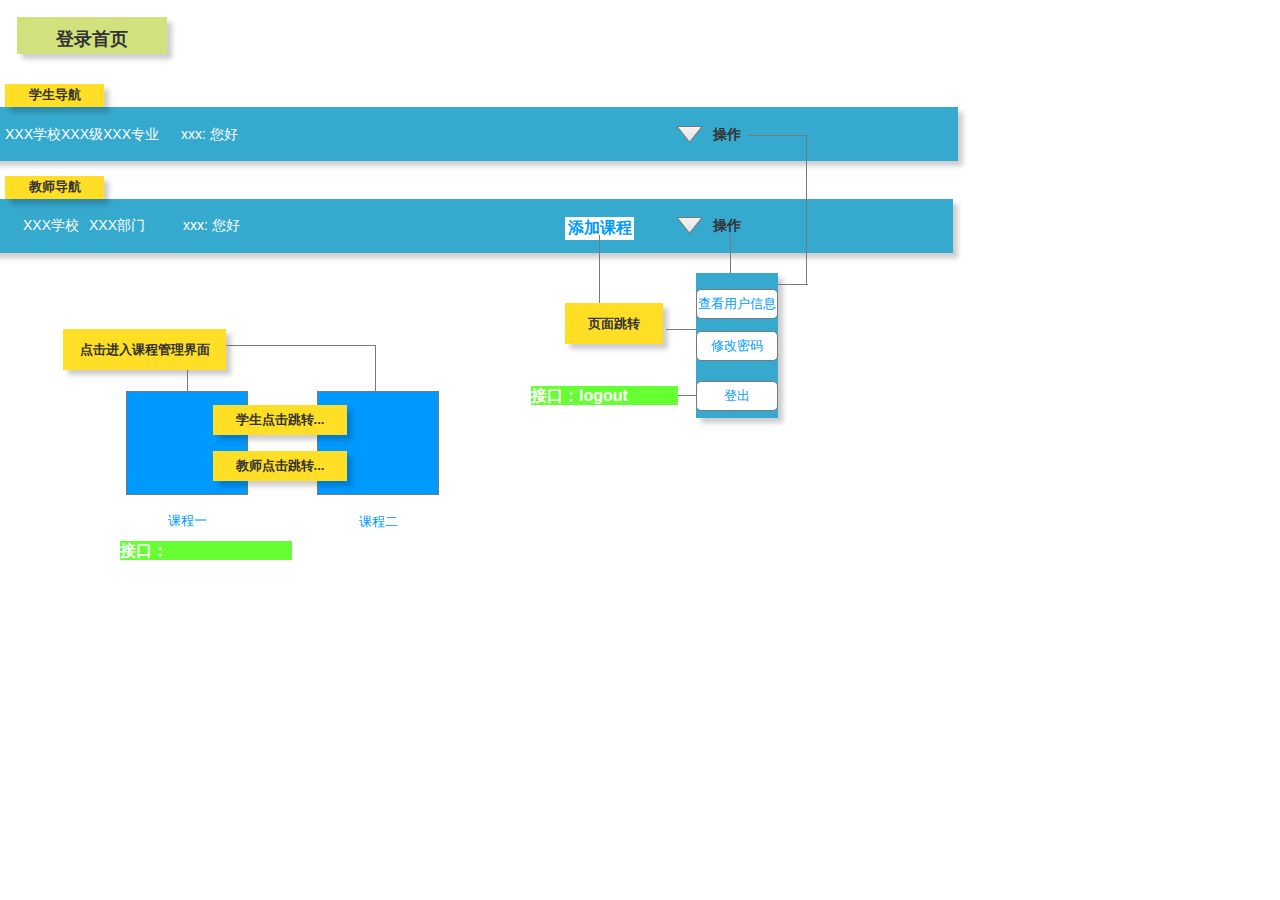
==== commit 9fa843be: "ui done" ====
--- a/final/index.html
+++ b/final/index.html
@@ -276,6 +276,14 @@
       <div id="u48" class="ax_default line">
         <img id="u48_img" class="img " src="images/index/u25.png"/>
       </div>
+
+      <!-- Unnamed (Rectangle) -->
+      <div id="u49" class="ax_default label">
+        <div id="u49_div" class=""></div>
+        <div id="u49_text" class="text ">
+          <p><span>接口：showCourseList</span></p>
+        </div>
+      </div>
     </div>
   </body>
 </html>
--- a/final/files/index/styles.css
+++ b/final/files/index/styles.css
@@ -1252,3 +1252,44 @@
   visibility:hidden;
   word-wrap:break-word;
 }
+#u49_div {
+  border-width:0px;
+  position:absolute;
+  left:0px;
+  top:0px;
+  width:172px;
+  height:19px;
+  background:inherit;
+  background-color:rgba(102, 255, 51, 1);
+  border:none;
+  border-radius:0px;
+  -moz-box-shadow:none;
+  -webkit-box-shadow:none;
+  box-shadow:none;
+  font-family:'Arial Negreta', 'Arial Normal', 'Arial';
+  font-weight:700;
+  font-style:normal;
+  font-size:16px;
+  color:#FFFFFF;
+}
+#u49 {
+  border-width:0px;
+  position:absolute;
+  left:120px;
+  top:541px;
+  width:172px;
+  height:19px;
+  font-family:'Arial Negreta', 'Arial Normal', 'Arial';
+  font-weight:700;
+  font-style:normal;
+  font-size:16px;
+  color:#FFFFFF;
+}
+#u49_text {
+  border-width:0px;
+  position:absolute;
+  left:0px;
+  top:0px;
+  width:172px;
+  word-wrap:break-word;
+}
